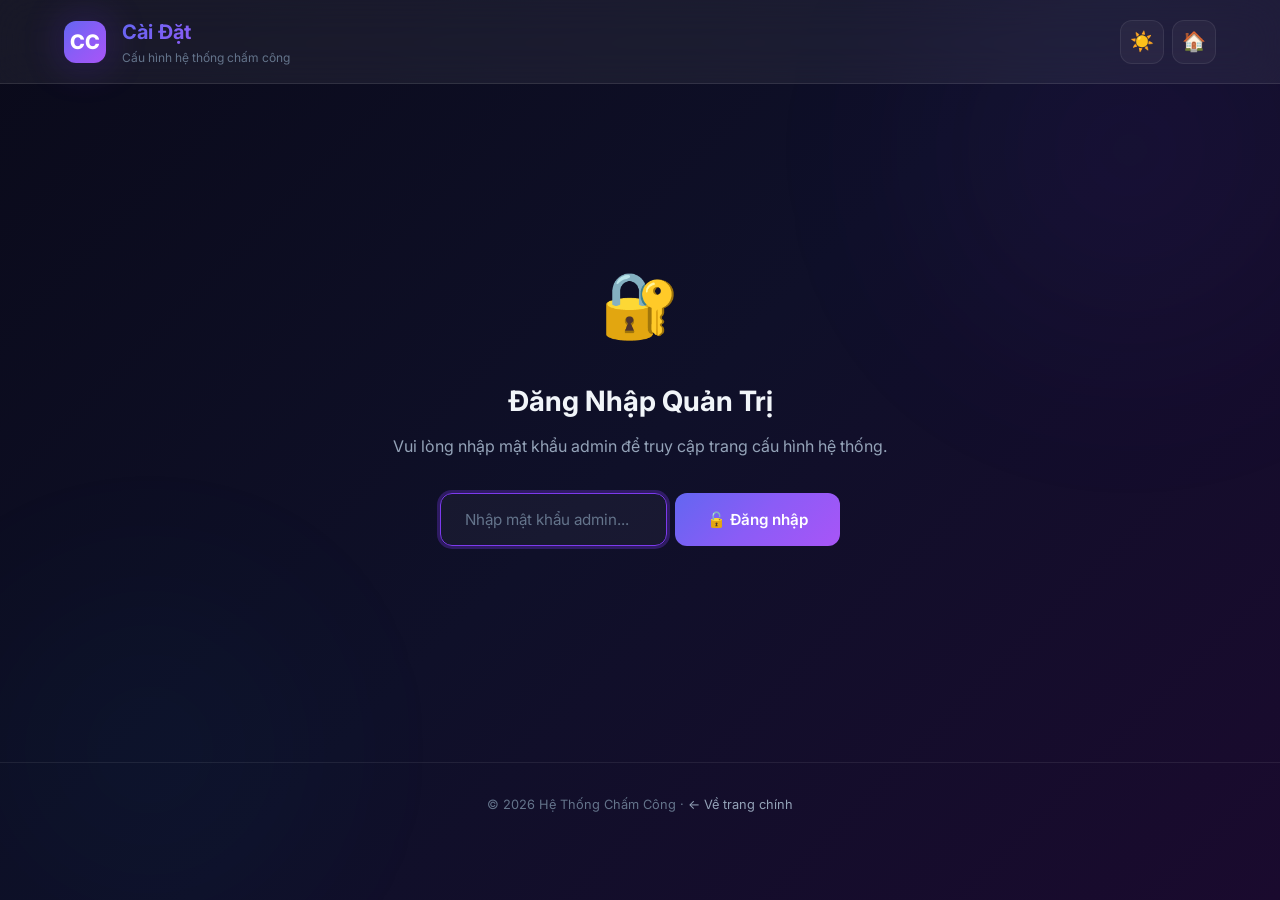
==== admin.html @ a9083f15 "chamcong1" ====
<!DOCTYPE html>
<html lang="vi" data-theme="dark">
<head>
  <meta charset="UTF-8">
  <meta name="viewport" content="width=device-width, initial-scale=1.0">
  <meta name="description" content="Trang quản trị - Cấu hình link Google Sheets chấm công">
  <title>Cài Đặt - Chấm Công</title>
  <link rel="stylesheet" href="style.css">
  <link rel="icon" href="data:image/svg+xml,<svg xmlns='http://www.w3.org/2000/svg' viewBox='0 0 100 100'><text y='.9em' font-size='90'>⚙️</text></svg>">
</head>
<body>

  <!-- Header -->
  <header class="header">
    <div class="container">
      <div class="header__brand">
        <div class="header__logo">CC</div>
        <div>
          <div class="header__title">Cài Đặt</div>
          <div class="header__subtitle">Cấu hình hệ thống chấm công</div>
        </div>
      </div>
      <div class="header__actions">
        <button class="theme-toggle" id="themeToggle" title="Đổi giao diện" aria-label="Toggle theme">🌙</button>
        <button class="theme-toggle" id="logoutBtn" title="Đăng xuất" aria-label="Logout" style="display: none;">🚪</button>
        <a href="index.html" class="theme-toggle" title="Về trang chính" aria-label="Home">🏠</a>
      </div>
    </div>
  </header>

  <!-- Toast Container -->
  <div class="toast-container" id="toastContainer"></div>

  <!-- Login Screen -->
  <div class="setup-screen" id="loginScreen">
    <div class="setup-screen__icon">🔐</div>
    <h1 class="setup-screen__title">Đăng Nhập Quản Trị</h1>
    <p class="setup-screen__desc">
      Vui lòng nhập mật khẩu admin để truy cập trang cấu hình hệ thống.
    </p>
    <div class="setup-screen__input-group" style="max-width: 400px;">
      <input 
        type="password" 
        class="input" 
        id="adminPassword" 
        placeholder="Nhập mật khẩu admin..."
        autocomplete="off"
      >
      <button class="btn btn--primary" id="loginBtn" onclick="handleLogin()">🔓 Đăng nhập</button>
    </div>
    <p id="loginError" style="color: var(--danger); margin-top: 12px; font-size: 0.85rem; display: none;"></p>
  </div>

  <!-- Admin Content (hidden until login) -->
  <div class="admin-page" id="adminContent" style="display: none;">

    <!-- Card 1: Google Sheets URL -->
    <div class="admin-card" style="animation: fadeInUp 0.4s ease-out;">
      <div class="admin-card__title">🔗 Link Google Sheets</div>
      
      <input 
        type="text" 
        class="input" 
        id="sheetUrlInput" 
        placeholder="Dán link Google Sheets tại đây..."
        spellcheck="false"
      >

      <div class="btn-group">
        <button class="btn btn--primary" onclick="saveConfig()">💾 Lưu cấu hình</button>
        <button class="btn btn--secondary" onclick="testConnection()">🔍 Kiểm tra kết nối</button>
        <button class="btn btn--secondary" onclick="clearConfig()" style="margin-left: auto;">🗑️ Xóa</button>
      </div>

      <!-- Connection Status -->
      <div id="connectionStatus" style="display: none; margin-top: 16px;"></div>

      <!-- Data Preview -->
      <div class="admin-preview" id="dataPreview" style="display: none;">
        <table class="detail-table" id="previewTable">
          <thead id="previewTableHead"></thead>
          <tbody id="previewTableBody"></tbody>
        </table>
      </div>
    </div>

    <!-- Card 2: Announcement -->
    <div class="admin-card" style="animation: fadeInUp 0.45s ease-out;">
      <div class="admin-card__title">📢 Thông Báo Cho Nhân Viên</div>
      <p style="color: var(--text-secondary); font-size: 0.85rem; margin-bottom: 12px;">
        Đăng thông báo hiển thị trên trang chủ cho nhân viên (VD: đã cập nhật dữ liệu mới).
      </p>

      <div style="display: flex; gap: 8px; margin-bottom: 8px;">
        <select class="input" id="announcementIcon" style="width: 80px; flex-shrink: 0;">
          <option value="📢">📢</option>
          <option value="✅">✅</option>
          <option value="⚠️">⚠️</option>
          <option value="📅">📅</option>
          <option value="🎉">🎉</option>
          <option value="📌">📌</option>
          <option value="🔔">🔔</option>
        </select>
        <input 
          type="text" 
          class="input" 
          id="announcementTitle" 
          placeholder="Tiêu đề (VD: Cập nhật chấm công)"
          value="Cập nhật chấm công"
        >
      </div>

      <textarea 
        class="input" 
        id="announcementMessage" 
        rows="3" 
        placeholder="Nội dung thông báo (VD: Đã cập nhật dữ liệu chấm công ngày 8/6/2026, mời các bạn vào kiểm tra)"
        style="resize: vertical; font-family: var(--font-family);"
      ></textarea>

      <!-- Quick template buttons -->
      <div style="display: flex; gap: 6px; margin-top: 8px; flex-wrap: wrap;">
        <button class="btn btn--sm btn--secondary" onclick="fillAnnouncementTemplate()">⚡ Tạo nhanh thông báo hôm nay</button>
      </div>

      <div class="btn-group" style="margin-top: 12px;">
        <button class="btn btn--primary" onclick="publishAnnouncement()">📤 Đăng thông báo</button>
        <button class="btn btn--secondary" onclick="deleteAnnouncement()" style="margin-left: auto;">🗑️ Xóa thông báo</button>
      </div>

      <!-- Current announcement preview -->
      <div id="currentAnnouncement" style="display: none; margin-top: 16px; padding: 12px; background: var(--surface); border-radius: var(--radius-md); border: 1px solid var(--surface-border);">
        <div style="font-size: 0.75rem; color: var(--text-tertiary); margin-bottom: 6px; text-transform: uppercase; letter-spacing: 0.5px;">Thông báo hiện tại:</div>
        <div id="currentAnnouncementPreview"></div>
      </div>
    </div>

    <!-- Card 3: Share Link -->
    <div class="admin-card" style="animation: fadeInUp 0.5s ease-out;">
      <div class="admin-card__title">🔗 Link Chia Sẻ</div>
      <p style="color: var(--text-secondary); font-size: 0.9rem; margin-bottom: 16px;">
        Chia sẻ link này cho nhân viên để họ có thể truy cập mà không cần cấu hình lại:
      </p>
      <div style="display: flex; gap: 8px;">
        <input type="text" class="input" id="shareLink" readonly placeholder="Lưu cấu hình trước để tạo link chia sẻ">
        <button class="btn btn--secondary" onclick="copyShareLink()">📋 Copy</button>
      </div>
    </div>

    <!-- Card 3: Instructions -->
    <div class="admin-card" style="animation: fadeInUp 0.6s ease-out;">
      <div class="admin-card__title">📖 Hướng Dẫn Cài Đặt</div>
      
      <div class="admin-instructions">
        <h3>Bước 1: Publish Google Sheets</h3>
        <ol>
          <li>Mở Google Sheets chấm công trên máy tính</li>
          <li>Vào <code>File</code> → <code>Share</code> → <code>Publish to web</code></li>
          <li>Chọn sheet chứa dữ liệu chấm công</li>
          <li>Chọn format: <code>Comma-separated values (.csv)</code></li>
          <li>Nhấn <code>Publish</code></li>
          <li>Copy link được tạo ra</li>
        </ol>
      </div>

      <div class="admin-instructions" style="margin-top: 12px;">
        <h3>Bước 2: Dán link vào ô phía trên</h3>
        <ol>
          <li>Dán link vào ô <code>Link Google Sheets</code></li>
          <li>Nhấn <code>Kiểm tra kết nối</code> để xem trước dữ liệu</li>
          <li>Nếu OK, nhấn <code>Lưu cấu hình</code></li>
        </ol>
      </div>

      <div class="admin-instructions" style="margin-top: 12px;">
        <h3>💡 Mẹo</h3>
        <ol>
          <li>Bạn cũng có thể dán link Google Sheets trực tiếp (không cần publish), hệ thống sẽ tự xử lý</li>
          <li>Nếu sheet có nhiều tab, hãy dùng link publish của tab chứa dữ liệu chấm công</li>
          <li>Dữ liệu sẽ tự động cập nhật khi Google Sheets được chỉnh sửa (sau khi publish)</li>
        </ol>
      </div>
    </div>

    <!-- Card 4: Change Password -->
    <div class="admin-card" style="animation: fadeInUp 0.65s ease-out;">
      <div class="admin-card__title">🔑 Đổi Mật Khẩu Admin</div>
      <input 
        type="password" 
        class="input" 
        id="currentPwInput" 
        placeholder="Mật khẩu hiện tại"
        autocomplete="off"
        style="margin-bottom: 8px;"
      >
      <input 
        type="password" 
        class="input" 
        id="newPwInput" 
        placeholder="Mật khẩu mới"
        autocomplete="off"
        style="margin-bottom: 8px;"
      >
      <input 
        type="password" 
        class="input" 
        id="confirmPwInput" 
        placeholder="Xác nhận mật khẩu mới"
        autocomplete="off"
        style="margin-bottom: 12px;"
      >
      <button class="btn btn--primary" onclick="changePassword()">🔑 Đổi mật khẩu</button>
    </div>

    <!-- Card 5: Data Structure -->
    <div class="admin-card" style="animation: fadeInUp 0.7s ease-out;">
      <div class="admin-card__title">📊 Cấu Trúc Dữ Liệu Hỗ Trợ</div>
      <p style="color: var(--text-secondary); font-size: 0.85rem; margin-bottom: 12px;">
        Google Sheets cần chứa các cột sau (hệ thống sẽ tự nhận diện):
      </p>
      <div class="detail-table-wrapper">
        <table class="detail-table">
          <thead>
            <tr>
              <th>Cột</th>
              <th>Mô tả</th>
              <th>Bắt buộc</th>
            </tr>
          </thead>
          <tbody>
            <tr><td>Mã CTV</td><td>Mã nhân viên để tra cứu</td><td><span class="badge badge--danger">Bắt buộc</span></td></tr>
            <tr><td>Họ và tên</td><td>Tên nhân viên</td><td><span class="badge badge--danger">Bắt buộc</span></td></tr>
            <tr><td>Ngày</td><td>Ngày chấm công (YYYY-MM-DD)</td><td><span class="badge badge--danger">Bắt buộc</span></td></tr>
            <tr><td>Giờ vào thực tế</td><td>Thời gian check-in</td><td><span class="badge badge--info">Khuyến nghị</span></td></tr>
            <tr><td>Giờ ra thực tế</td><td>Thời gian check-out</td><td><span class="badge badge--info">Khuyến nghị</span></td></tr>
            <tr><td>Tổng giờ làm việc</td><td>Số giờ làm việc thực tế</td><td><span class="badge badge--info">Khuyến nghị</span></td></tr>
            <tr><td>Ca chấm công</td><td>Ca làm việc</td><td><span class="badge badge--success">Tùy chọn</span></td></tr>
            <tr><td>Claim công</td><td>Trạng thái claim</td><td><span class="badge badge--success">Tùy chọn</span></td></tr>
            <tr><td>Bộ phận, Team, ...</td><td>Thông tin bổ sung</td><td><span class="badge badge--success">Tùy chọn</span></td></tr>
          </tbody>
        </table>
      </div>
    </div>

  </div>

  <!-- Footer -->
  <footer class="footer">
    <div class="container">
      <p>© 2026 Hệ Thống Chấm Công · <a href="index.html">← Về trang chính</a></p>
    </div>
  </footer>

  <script>
    // ============ Constants ============
    const STORAGE_KEYS = {
      SHEET_URL: 'attendance_sheet_url',
      THEME: 'attendance_theme',
      ADMIN_PW_HASH: 'attendance_admin_pw_hash',
      ANNOUNCEMENT: 'attendance_announcement',
    };

    // Default password: admin@2026
    const DEFAULT_PW_HASH = '8b3ce0c3977ee6e8d53efeb1fb5b4f82bfb85e44b706c4eded197bd78875da67';

    // ============ Init ============
    document.addEventListener('DOMContentLoaded', () => {
      initTheme();
      checkAuth();
    });

    function initTheme() {
      const savedTheme = localStorage.getItem(STORAGE_KEYS.THEME) || 'dark';
      document.documentElement.setAttribute('data-theme', savedTheme);
      updateThemeIcon(savedTheme);

      document.getElementById('themeToggle').addEventListener('click', () => {
        const current = document.documentElement.getAttribute('data-theme');
        const next = current === 'dark' ? 'light' : 'dark';
        document.documentElement.setAttribute('data-theme', next);
        localStorage.setItem(STORAGE_KEYS.THEME, next);
        updateThemeIcon(next);
      });
    }

    function updateThemeIcon(theme) {
      document.getElementById('themeToggle').textContent = theme === 'dark' ? '☀️' : '🌙';
    }

    function loadSavedConfig() {
      const savedUrl = localStorage.getItem(STORAGE_KEYS.SHEET_URL) || '';
      document.getElementById('sheetUrlInput').value = savedUrl;
      updateShareLink(savedUrl);
    }

    // ============ Auth ============
    async function hashPassword(pw) {
      const encoder = new TextEncoder();
      const data = encoder.encode(pw);
      const hashBuffer = await crypto.subtle.digest('SHA-256', data);
      const hashArray = Array.from(new Uint8Array(hashBuffer));
      return hashArray.map(b => b.toString(16).padStart(2, '0')).join('');
    }

    function getStoredHash() {
      return localStorage.getItem(STORAGE_KEYS.ADMIN_PW_HASH) || DEFAULT_PW_HASH;
    }

    function checkAuth() {
      const isLoggedIn = sessionStorage.getItem('admin_authenticated') === 'true';
      if (isLoggedIn) {
        showAdminContent();
      } else {
        showLoginScreen();
      }
    }

    function showLoginScreen() {
      document.getElementById('loginScreen').style.display = 'flex';
      document.getElementById('adminContent').style.display = 'none';
      document.getElementById('logoutBtn').style.display = 'none';
      setTimeout(() => document.getElementById('adminPassword')?.focus(), 100);
    }

    function showAdminContent() {
      document.getElementById('loginScreen').style.display = 'none';
      document.getElementById('adminContent').style.display = 'block';
      document.getElementById('logoutBtn').style.display = 'flex';
      loadSavedConfig();
      loadCurrentAnnouncement();
    }

    async function handleLogin() {
      const pw = document.getElementById('adminPassword').value;
      const errorEl = document.getElementById('loginError');

      if (!pw) {
        errorEl.textContent = 'Vui lòng nhập mật khẩu.';
        errorEl.style.display = 'block';
        return;
      }

      const inputHash = await hashPassword(pw);
      const storedHash = getStoredHash();

      if (inputHash === storedHash) {
        sessionStorage.setItem('admin_authenticated', 'true');
        errorEl.style.display = 'none';
        showAdminContent();
        showToast('Đăng nhập thành công!', 'success');
      } else {
        errorEl.textContent = 'Mật khẩu không đúng. Vui lòng thử lại.';
        errorEl.style.display = 'block';
        document.getElementById('adminPassword').value = '';
        document.getElementById('adminPassword').focus();
      }
    }

    function handleLogout() {
      sessionStorage.removeItem('admin_authenticated');
      document.getElementById('adminPassword').value = '';
      showLoginScreen();
      showToast('Đã đăng xuất', 'warning');
    }

    async function changePassword() {
      const currentPw = document.getElementById('currentPwInput').value;
      const newPw = document.getElementById('newPwInput').value;
      const confirmPw = document.getElementById('confirmPwInput').value;

      if (!currentPw || !newPw || !confirmPw) {
        showToast('Vui lòng điền đầy đủ các ô.', 'error');
        return;
      }

      const currentHash = await hashPassword(currentPw);
      if (currentHash !== getStoredHash()) {
        showToast('Mật khẩu hiện tại không đúng!', 'error');
        return;
      }

      if (newPw.length < 6) {
        showToast('Mật khẩu mới phải có ít nhất 6 ký tự.', 'error');
        return;
      }

      if (newPw !== confirmPw) {
        showToast('Mật khẩu mới và xác nhận không khớp!', 'error');
        return;
      }

      const newHash = await hashPassword(newPw);
      localStorage.setItem(STORAGE_KEYS.ADMIN_PW_HASH, newHash);

      document.getElementById('currentPwInput').value = '';
      document.getElementById('newPwInput').value = '';
      document.getElementById('confirmPwInput').value = '';

      showToast('Đổi mật khẩu thành công!', 'success');
    }

    // Logout button & Enter key for login
    document.addEventListener('DOMContentLoaded', () => {
      document.getElementById('logoutBtn')?.addEventListener('click', handleLogout);
      document.getElementById('adminPassword')?.addEventListener('keydown', (e) => {
        if (e.key === 'Enter') handleLogin();
      });
    });

    // ============ Announcement ============
    function loadCurrentAnnouncement() {
      try {
        const raw = localStorage.getItem(STORAGE_KEYS.ANNOUNCEMENT);
        const container = document.getElementById('currentAnnouncement');
        const preview = document.getElementById('currentAnnouncementPreview');

        if (!raw) {
          container.style.display = 'none';
          return;
        }

        const ann = JSON.parse(raw);
        const postedDate = new Date(ann.timestamp);
        const dateStr = `${String(postedDate.getDate()).padStart(2, '0')}/${String(postedDate.getMonth() + 1).padStart(2, '0')}/${postedDate.getFullYear()} ${String(postedDate.getHours()).padStart(2, '0')}:${String(postedDate.getMinutes()).padStart(2, '0')}`;

        container.style.display = 'block';
        preview.innerHTML = `
          <div style="display: flex; align-items: center; gap: 8px; margin-bottom: 4px;">
            <span style="font-size: 1.2rem;">${ann.icon || '\ud83d\udce2'}</span>
            <strong style="color: var(--primary-light);">${ann.title || 'Th\u00f4ng b\u00e1o'}</strong>
          </div>
          <div style="font-size: 0.85rem; color: var(--text-primary); margin-bottom: 4px;">${ann.message}</div>
          <div style="font-size: 0.75rem; color: var(--text-tertiary);">Đ\u0103ng l\u00fac: ${dateStr}</div>
        `;
      } catch {
        document.getElementById('currentAnnouncement').style.display = 'none';
      }
    }

    function fillAnnouncementTemplate() {
      const tomorrow = new Date();
      tomorrow.setDate(tomorrow.getDate());
      const dateStr = `${tomorrow.getDate()}/${tomorrow.getMonth() + 1}/${tomorrow.getFullYear()}`;

      document.getElementById('announcementIcon').value = '\u2705';
      document.getElementById('announcementTitle').value = 'C\u1eadp nh\u1eadt ch\u1ea5m c\u00f4ng';
      document.getElementById('announcementMessage').value = `\u0110\u00e3 c\u1eadp nh\u1eadt d\u1eef li\u1ec7u ch\u1ea5m c\u00f4ng ng\u00e0y ${dateStr}, m\u1eddi c\u00e1c b\u1ea1n v\u00e0o ki\u1ec3m tra.`;
      showToast('\u0110\u00e3 t\u1ea1o m\u1eabu th\u00f4ng b\u00e1o!', 'success');
    }

    function publishAnnouncement() {
      const icon = document.getElementById('announcementIcon').value;
      const title = document.getElementById('announcementTitle').value.trim();
      const message = document.getElementById('announcementMessage').value.trim();

      if (!message) {
        showToast('Vui l\u00f2ng nh\u1eadp n\u1ed9i dung th\u00f4ng b\u00e1o.', 'error');
        return;
      }

      const announcement = {
        icon: icon,
        title: title || 'Th\u00f4ng b\u00e1o',
        message: message,
        timestamp: new Date().toISOString(),
      };

      localStorage.setItem(STORAGE_KEYS.ANNOUNCEMENT, JSON.stringify(announcement));
      loadCurrentAnnouncement();
      showToast('\u0110\u00e3 \u0111\u0103ng th\u00f4ng b\u00e1o th\u00e0nh c\u00f4ng!', 'success');
    }

    function deleteAnnouncement() {
      if (!localStorage.getItem(STORAGE_KEYS.ANNOUNCEMENT)) {
        showToast('Kh\u00f4ng c\u00f3 th\u00f4ng b\u00e1o n\u00e0o \u0111\u1ec3 x\u00f3a.', 'warning');
        return;
      }

      if (!confirm('B\u1ea1n c\u00f3 ch\u1eafc mu\u1ed1n x\u00f3a th\u00f4ng b\u00e1o?')) return;

      localStorage.removeItem(STORAGE_KEYS.ANNOUNCEMENT);
      document.getElementById('announcementMessage').value = '';
      document.getElementById('currentAnnouncement').style.display = 'none';
      showToast('\u0110\u00e3 x\u00f3a th\u00f4ng b\u00e1o.', 'success');
    }

    // ============ Save Config ============
    function saveConfig() {
      const url = document.getElementById('sheetUrlInput').value.trim();
      if (!url) {
        showToast('Vui lòng nhập link Google Sheets', 'error');
        return;
      }

      localStorage.setItem(STORAGE_KEYS.SHEET_URL, url);
      updateShareLink(url);
      showToast('Đã lưu cấu hình thành công!', 'success');
    }

    // ============ Clear Config ============
    function clearConfig() {
      if (!confirm('Bạn có chắc muốn xóa cấu hình?')) return;
      localStorage.removeItem(STORAGE_KEYS.SHEET_URL);
      document.getElementById('sheetUrlInput').value = '';
      document.getElementById('shareLink').value = '';
      document.getElementById('dataPreview').style.display = 'none';
      document.getElementById('connectionStatus').style.display = 'none';
      showToast('Đã xóa cấu hình', 'warning');
    }

    // ============ Test Connection ============
    async function testConnection() {
      const url = document.getElementById('sheetUrlInput').value.trim();
      if (!url) {
        showToast('Vui lòng nhập link Google Sheets trước', 'error');
        return;
      }

      const statusEl = document.getElementById('connectionStatus');
      statusEl.style.display = 'block';
      statusEl.innerHTML = '<div style="text-align: center; padding: 16px; color: var(--text-secondary);"><div class="spinner" style="margin: 0 auto 8px;"></div>Đang kết nối...</div>';

      try {
        const csvUrl = convertToCSVUrl(url);
        const response = await fetch(csvUrl);

        if (!response.ok) {
          throw new Error(`HTTP ${response.status}`);
        }

        const csvText = await response.text();
        const data = parseCSV(csvText);

        if (data.length === 0) {
          throw new Error('Không có dữ liệu');
        }

        statusEl.innerHTML = `
          <div style="padding: 12px; background: var(--success-bg); border: 1px solid var(--success-border); border-radius: var(--radius-md); color: var(--success-light);">
            ✅ Kết nối thành công! Tìm thấy <strong>${data.length}</strong> bản ghi.
          </div>
        `;

        // Show preview
        showPreview(data);
        showToast(`Kết nối thành công! ${data.length} bản ghi`, 'success');

      } catch (error) {
        statusEl.innerHTML = `
          <div style="padding: 12px; background: var(--danger-bg); border: 1px solid var(--danger-border); border-radius: var(--radius-md); color: var(--danger-light);">
            ❌ Lỗi kết nối: ${error.message}<br>
            <small>Hãy chắc chắn Google Sheets đã được Publish to web hoặc quyền truy cập là "Anyone with the link".</small>
          </div>
        `;
        showToast('Lỗi kết nối', 'error');
      }
    }

    // ============ Preview ============
    function showPreview(data) {
      const preview = document.getElementById('dataPreview');
      const thead = document.getElementById('previewTableHead');
      const tbody = document.getElementById('previewTableBody');

      preview.style.display = 'block';

      // Show first 5 rows with key columns
      const previewCols = ['Mã CTV', 'Họ và tên', 'Ngày', 'Giờ vào thực tế', 'Giờ ra thực tế', 'Tổng giờ làm việc', 'Claim công'];
      
      thead.innerHTML = '<tr>' + previewCols.map(c => `<th>${c}</th>`).join('') + '</tr>';

      const rows = data.slice(0, 5);
      tbody.innerHTML = rows.map(row => {
        return '<tr>' + previewCols.map(col => `<td>${row[col] || '-'}</td>`).join('') + '</tr>';
      }).join('');
    }

    // ============ Share Link ============
    function updateShareLink(url) {
      if (!url) {
        document.getElementById('shareLink').value = '';
        return;
      }

      const baseUrl = window.location.href.replace('admin.html', 'index.html').split('?')[0];
      const shareUrl = `${baseUrl}?sheet=${encodeURIComponent(url)}`;
      document.getElementById('shareLink').value = shareUrl;
    }

    function copyShareLink() {
      const input = document.getElementById('shareLink');
      if (!input.value) {
        showToast('Lưu cấu hình trước để tạo link chia sẻ', 'warning');
        return;
      }

      navigator.clipboard.writeText(input.value).then(() => {
        showToast('Đã copy link chia sẻ!', 'success');
      }).catch(() => {
        input.select();
        document.execCommand('copy');
        showToast('Đã copy link chia sẻ!', 'success');
      });
    }

    // ============ CSV Helpers (reused from app.js) ============
    function convertToCSVUrl(url) {
      if (url.includes('/pub?') && url.includes('output=csv')) return url;
      if (url.includes('/export?') && url.includes('format=csv')) return url;

      let spreadsheetId = '';
      const match = url.match(/\/spreadsheets\/d\/([a-zA-Z0-9-_]+)/);
      if (match) spreadsheetId = match[1];

      if (!spreadsheetId && /^[a-zA-Z0-9-_]{20,}$/.test(url.trim())) {
        spreadsheetId = url.trim();
      }

      if (!spreadsheetId) {
        throw new Error('Không nhận diện được link Google Sheets');
      }

      const gidMatch = url.match(/[#&?]gid=(\d+)/);
      const gid = gidMatch ? gidMatch[1] : '0';

      return `https://docs.google.com/spreadsheets/d/${spreadsheetId}/export?format=csv&gid=${gid}`;
    }

    function parseCSV(csvText) {
      const lines = csvText.split('\n');
      if (lines.length < 2) return [];

      const headers = parseCSVLine(lines[0]);
      const data = [];

      for (let i = 1; i < lines.length; i++) {
        const line = lines[i].trim();
        if (!line) continue;

        const values = parseCSVLine(line);
        const row = {};

        for (let j = 0; j < headers.length; j++) {
          row[headers[j]] = (values[j] || '').trim();
        }

        if (row['Mã CTV']) {
          data.push(row);
        }
      }

      return data;
    }

    function parseCSVLine(line) {
      const result = [];
      let current = '';
      let inQuotes = false;

      for (let i = 0; i < line.length; i++) {
        const char = line[i];
        const nextChar = line[i + 1];

        if (inQuotes) {
          if (char === '"' && nextChar === '"') {
            current += '"';
            i++;
          } else if (char === '"') {
            inQuotes = false;
          } else {
            current += char;
          }
        } else {
          if (char === '"') {
            inQuotes = true;
          } else if (char === ',') {
            result.push(current);
            current = '';
          } else {
            current += char;
          }
        }
      }

      result.push(current);
      return result;
    }

    // ============ Toast ============
    function showToast(message, type = 'success') {
      const container = document.getElementById('toastContainer');
      const toast = document.createElement('div');
      toast.className = `toast toast--${type}`;
      const icons = { success: '✅', error: '❌', warning: '⚠️' };
      toast.innerHTML = `
        <span class="toast__icon">${icons[type] || '📢'}</span>
        <span class="toast__message">${message}</span>
      `;
      container.appendChild(toast);

      setTimeout(() => {
        toast.style.opacity = '0';
        toast.style.transform = 'translateX(100px)';
        toast.style.transition = 'all 0.3s ease-out';
        setTimeout(() => toast.remove(), 300);
      }, 3500);
    }
  </script>
</body>
</html>
---- style.css ----
/* ============================================
   DESIGN SYSTEM - Web App Chấm Công
   Premium Dark Glassmorphism Theme
   ============================================ */

@import url('https://fonts.googleapis.com/css2?family=Inter:wght@300;400;500;600;700;800;900&display=swap');

/* ---------- CSS Variables ---------- */
:root {
  /* Colors */
  --bg-primary: #0a0a1a;
  --bg-secondary: #0f0f2d;
  --bg-gradient: linear-gradient(135deg, #0a0a1a 0%, #0f1029 50%, #1a0a2e 100%);

  --surface: rgba(255, 255, 255, 0.04);
  --surface-hover: rgba(255, 255, 255, 0.08);
  --surface-active: rgba(255, 255, 255, 0.12);
  --surface-border: rgba(255, 255, 255, 0.08);

  --glass: rgba(255, 255, 255, 0.06);
  --glass-border: rgba(255, 255, 255, 0.1);
  --glass-blur: 20px;

  --primary: #7c3aed;
  --primary-light: #a78bfa;
  --primary-gradient: linear-gradient(135deg, #6366f1, #8b5cf6, #a855f7);
  --primary-glow: rgba(124, 58, 237, 0.3);

  --accent: #22d3ee;
  --accent-light: #67e8f9;
  --accent-glow: rgba(34, 211, 238, 0.3);

  --success: #10b981;
  --success-light: #34d399;
  --success-bg: rgba(16, 185, 129, 0.15);
  --success-border: rgba(16, 185, 129, 0.3);

  --warning: #f59e0b;
  --warning-light: #fbbf24;
  --warning-bg: rgba(245, 158, 11, 0.15);
  --warning-border: rgba(245, 158, 11, 0.3);

  --danger: #ef4444;
  --danger-light: #f87171;
  --danger-bg: rgba(239, 68, 68, 0.15);
  --danger-border: rgba(239, 68, 68, 0.3);

  --info: #3b82f6;
  --info-bg: rgba(59, 130, 246, 0.15);

  --text-primary: #f1f5f9;
  --text-secondary: #94a3b8;
  --text-tertiary: #64748b;
  --text-inverse: #0f172a;

  /* Spacing */
  --space-xs: 4px;
  --space-sm: 8px;
  --space-md: 16px;
  --space-lg: 24px;
  --space-xl: 32px;
  --space-2xl: 48px;
  --space-3xl: 64px;

  /* Border Radius */
  --radius-sm: 8px;
  --radius-md: 12px;
  --radius-lg: 16px;
  --radius-xl: 20px;
  --radius-2xl: 24px;
  --radius-full: 9999px;

  /* Shadows */
  --shadow-sm: 0 2px 8px rgba(0, 0, 0, 0.3);
  --shadow-md: 0 4px 16px rgba(0, 0, 0, 0.4);
  --shadow-lg: 0 8px 32px rgba(0, 0, 0, 0.5);
  --shadow-glow: 0 0 40px var(--primary-glow);

  /* Transitions */
  --transition-fast: 150ms cubic-bezier(0.4, 0, 0.2, 1);
  --transition-base: 250ms cubic-bezier(0.4, 0, 0.2, 1);
  --transition-slow: 400ms cubic-bezier(0.4, 0, 0.2, 1);
  --transition-spring: 500ms cubic-bezier(0.34, 1.56, 0.64, 1);

  /* Font */
  --font-family: 'Inter', -apple-system, BlinkMacSystemFont, 'Segoe UI', sans-serif;

  /* Z-index */
  --z-dropdown: 100;
  --z-modal: 200;
  --z-toast: 300;
}

/* Light mode overrides */
[data-theme="light"] {
  --bg-primary: #f0f2f5;
  --bg-secondary: #e8eaed;
  --bg-gradient: linear-gradient(135deg, #f0f2f5 0%, #e8ecf4 50%, #f0e8f5 100%);
  --surface: rgba(255, 255, 255, 0.8);
  --surface-hover: rgba(255, 255, 255, 0.95);
  --surface-active: rgba(255, 255, 255, 1);
  --surface-border: rgba(0, 0, 0, 0.08);
  --glass: rgba(255, 255, 255, 0.7);
  --glass-border: rgba(0, 0, 0, 0.1);
  --text-primary: #0f172a;
  --text-secondary: #475569;
  --text-tertiary: #94a3b8;
  --shadow-sm: 0 2px 8px rgba(0, 0, 0, 0.08);
  --shadow-md: 0 4px 16px rgba(0, 0, 0, 0.1);
  --shadow-lg: 0 8px 32px rgba(0, 0, 0, 0.12);
}

/* ---------- Reset & Base ---------- */
*,
*::before,
*::after {
  margin: 0;
  padding: 0;
  box-sizing: border-box;
}

html {
  font-size: 16px;
  scroll-behavior: smooth;
  -webkit-font-smoothing: antialiased;
  -moz-osx-font-smoothing: grayscale;
}

body {
  font-family: var(--font-family);
  background: var(--bg-gradient);
  color: var(--text-primary);
  min-height: 100vh;
  line-height: 1.6;
  overflow-x: hidden;
  position: relative;
}

/* Animated background orbs */
body::before,
body::after {
  content: '';
  position: fixed;
  border-radius: 50%;
  filter: blur(120px);
  opacity: 0.4;
  pointer-events: none;
  z-index: -1;
  animation: float 20s ease-in-out infinite;
}

body::before {
  width: 500px;
  height: 500px;
  background: radial-gradient(circle, rgba(124, 58, 237, 0.3), transparent 70%);
  top: -100px;
  right: -100px;
}

body::after {
  width: 400px;
  height: 400px;
  background: radial-gradient(circle, rgba(34, 211, 238, 0.2), transparent 70%);
  bottom: -50px;
  left: -50px;
  animation-delay: -10s;
}

@keyframes float {
  0%, 100% { transform: translate(0, 0) scale(1); }
  33% { transform: translate(30px, -30px) scale(1.1); }
  66% { transform: translate(-20px, 20px) scale(0.9); }
}

a {
  color: var(--primary-light);
  text-decoration: none;
  transition: color var(--transition-fast);
}
a:hover {
  color: var(--accent);
}

/* ---------- Layout ---------- */
.container {
  max-width: 1200px;
  margin: 0 auto;
  padding: 0 var(--space-lg);
}

/* ---------- Header / Navbar ---------- */
.header {
  position: sticky;
  top: 0;
  z-index: var(--z-dropdown);
  background: var(--glass);
  backdrop-filter: blur(var(--glass-blur));
  -webkit-backdrop-filter: blur(var(--glass-blur));
  border-bottom: 1px solid var(--glass-border);
  padding: var(--space-md) 0;
}

.header .container {
  display: flex;
  align-items: center;
  justify-content: space-between;
}

.header__brand {
  display: flex;
  align-items: center;
  gap: var(--space-md);
}

.header__logo {
  width: 42px;
  height: 42px;
  background: var(--primary-gradient);
  border-radius: var(--radius-md);
  display: flex;
  align-items: center;
  justify-content: center;
  font-size: 1.25rem;
  font-weight: 800;
  color: white;
  box-shadow: var(--shadow-glow);
}

.header__title {
  font-size: 1.25rem;
  font-weight: 700;
  background: var(--primary-gradient);
  -webkit-background-clip: text;
  -webkit-text-fill-color: transparent;
  background-clip: text;
}

.header__subtitle {
  font-size: 0.75rem;
  color: var(--text-tertiary);
  font-weight: 400;
}

.header__actions {
  display: flex;
  align-items: center;
  gap: var(--space-sm);
}

/* ---------- Theme Toggle ---------- */
.theme-toggle {
  width: 44px;
  height: 44px;
  border-radius: var(--radius-md);
  border: 1px solid var(--surface-border);
  background: var(--surface);
  color: var(--text-secondary);
  cursor: pointer;
  display: flex;
  align-items: center;
  justify-content: center;
  font-size: 1.2rem;
  transition: all var(--transition-fast);
}

.theme-toggle:hover {
  background: var(--surface-hover);
  color: var(--text-primary);
  transform: rotate(15deg);
}

/* ---------- Setup Screen ---------- */
.setup-screen {
  display: flex;
  flex-direction: column;
  align-items: center;
  justify-content: center;
  min-height: 70vh;
  text-align: center;
  padding: var(--space-2xl);
  animation: fadeInUp 0.6s ease-out;
}

.setup-screen__icon {
  font-size: 4rem;
  margin-bottom: var(--space-lg);
  animation: pulse 2s ease-in-out infinite;
}

.setup-screen__title {
  font-size: 1.75rem;
  font-weight: 700;
  margin-bottom: var(--space-sm);
}

.setup-screen__desc {
  color: var(--text-secondary);
  margin-bottom: var(--space-xl);
  max-width: 500px;
  line-height: 1.8;
}

.setup-screen__input-group {
  width: 100%;
  max-width: 600px;
  display: flex;
  gap: var(--space-sm);
}

.setup-screen__input-group input {
  flex: 1;
}

/* ---------- Announcement Banner ---------- */
.announcement {
  padding: var(--space-md) 0;
  animation: slideDown 0.5s ease-out;
}

.announcement__inner {
  display: flex;
  align-items: flex-start;
  gap: var(--space-md);
  padding: var(--space-md) var(--space-lg);
  background: linear-gradient(135deg, rgba(99, 102, 241, 0.12), rgba(139, 92, 246, 0.08));
  border: 1px solid rgba(99, 102, 241, 0.25);
  border-radius: var(--radius-lg);
  position: relative;
  overflow: hidden;
}

.announcement__inner::before {
  content: '';
  position: absolute;
  top: 0;
  left: 0;
  right: 0;
  height: 2px;
  background: var(--primary-gradient);
}

.announcement__icon {
  font-size: 1.5rem;
  flex-shrink: 0;
  animation: pulse 2s ease-in-out infinite;
  margin-top: 2px;
}

.announcement__content {
  flex: 1;
  min-width: 0;
}

.announcement__title {
  font-size: 0.9rem;
  font-weight: 700;
  color: var(--primary-light);
  margin-bottom: 2px;
}

.announcement__message {
  font-size: 0.85rem;
  color: var(--text-primary);
  line-height: 1.6;
}

.announcement__time {
  font-size: 0.75rem;
  color: var(--text-tertiary);
  margin-top: 4px;
}

.announcement__close {
  width: 28px;
  height: 28px;
  border-radius: var(--radius-sm);
  border: 1px solid transparent;
  background: transparent;
  color: var(--text-tertiary);
  cursor: pointer;
  font-size: 0.9rem;
  display: flex;
  align-items: center;
  justify-content: center;
  transition: all var(--transition-fast);
  flex-shrink: 0;
  font-family: var(--font-family);
}

.announcement__close:hover {
  background: var(--surface-hover);
  color: var(--text-primary);
  border-color: var(--surface-border);
}

@keyframes slideDown {
  from {
    opacity: 0;
    transform: translateY(-20px);
  }
  to {
    opacity: 1;
    transform: translateY(0);
  }
}

/* ---------- Search Section ---------- */
.search-section {
  padding: var(--space-3xl) 0 var(--space-xl);
  text-align: center;
}

.search-section__title {
  font-size: 2rem;
  font-weight: 800;
  margin-bottom: var(--space-xs);
  background: linear-gradient(135deg, var(--text-primary), var(--primary-light));
  -webkit-background-clip: text;
  -webkit-text-fill-color: transparent;
  background-clip: text;
}

.search-section__subtitle {
  color: var(--text-secondary);
  margin-bottom: var(--space-xl);
  font-size: 0.95rem;
}

.search-box {
  display: flex;
  max-width: 520px;
  margin: 0 auto;
  background: var(--glass);
  backdrop-filter: blur(var(--glass-blur));
  border: 1px solid var(--glass-border);
  border-radius: var(--radius-xl);
  padding: var(--space-xs);
  transition: all var(--transition-base);
  box-shadow: var(--shadow-md);
}

.search-box:focus-within {
  border-color: var(--primary);
  box-shadow: var(--shadow-glow);
}

.search-box__input {
  flex: 1;
  background: transparent;
  border: none;
  padding: var(--space-md) var(--space-lg);
  font-size: 1rem;
  font-family: var(--font-family);
  color: var(--text-primary);
  outline: none;
}

.search-box__input::placeholder {
  color: var(--text-tertiary);
}

.search-box__btn {
  padding: var(--space-md) var(--space-xl);
  background: var(--primary-gradient);
  color: white;
  border: none;
  border-radius: var(--radius-lg);
  font-size: 0.95rem;
  font-weight: 600;
  font-family: var(--font-family);
  cursor: pointer;
  transition: all var(--transition-fast);
  display: flex;
  align-items: center;
  gap: var(--space-sm);
  white-space: nowrap;
}

.search-box__btn:hover {
  transform: translateY(-1px);
  box-shadow: 0 4px 20px var(--primary-glow);
}

.search-box__btn:active {
  transform: translateY(0);
}

.search-box__btn .spinner {
  display: none;
}

.search-box__btn.loading .spinner {
  display: inline-block;
}

.search-box__btn.loading .btn-text {
  display: none;
}

/* Recent searches */
.recent-searches {
  display: flex;
  align-items: center;
  justify-content: center;
  gap: var(--space-sm);
  margin-top: var(--space-md);
  flex-wrap: wrap;
}

.recent-searches__label {
  font-size: 0.8rem;
  color: var(--text-tertiary);
}

.recent-tag {
  padding: 4px 12px;
  background: var(--surface);
  border: 1px solid var(--surface-border);
  border-radius: var(--radius-full);
  font-size: 0.8rem;
  color: var(--text-secondary);
  cursor: pointer;
  transition: all var(--transition-fast);
  font-family: var(--font-family);
}

.recent-tag:hover {
  background: var(--surface-hover);
  color: var(--primary-light);
  border-color: var(--primary);
}

/* ---------- Data Status ---------- */
.data-status {
  display: flex;
  align-items: center;
  justify-content: center;
  gap: var(--space-sm);
  margin-top: var(--space-md);
  padding: 6px 14px;
  border-radius: var(--radius-full);
  background: var(--surface);
  border: 1px solid var(--surface-border);
  width: fit-content;
  margin-left: auto;
  margin-right: auto;
}

.data-status__text {
  font-size: 0.75rem;
  color: var(--text-tertiary);
}

.data-status__refresh {
  background: none;
  border: none;
  color: var(--text-secondary);
  cursor: pointer;
  font-size: 0.75rem;
  font-family: var(--font-family);
  padding: 2px 8px;
  border-radius: var(--radius-sm);
  transition: all var(--transition-fast);
  display: flex;
  align-items: center;
  gap: 4px;
}

.data-status__refresh:hover {
  color: var(--primary-light);
  background: var(--surface-hover);
}

.data-status__refresh.spinning {
  pointer-events: none;
  animation: spin 0.8s linear infinite;
}

/* ---------- Results Section ---------- */
.results-section {
  padding-bottom: var(--space-3xl);
  animation: fadeInUp 0.5s ease-out;
}

/* ---------- Profile Card ---------- */
.profile-card {
  background: var(--glass);
  backdrop-filter: blur(var(--glass-blur));
  border: 1px solid var(--glass-border);
  border-radius: var(--radius-xl);
  padding: var(--space-xl);
  margin-bottom: var(--space-xl);
  display: flex;
  align-items: center;
  gap: var(--space-xl);
  box-shadow: var(--shadow-md);
  animation: fadeInUp 0.4s ease-out;
}

.profile-card__avatar {
  width: 72px;
  height: 72px;
  border-radius: var(--radius-lg);
  background: var(--primary-gradient);
  display: flex;
  align-items: center;
  justify-content: center;
  font-size: 1.75rem;
  font-weight: 800;
  color: white;
  flex-shrink: 0;
  box-shadow: 0 4px 20px var(--primary-glow);
}

.profile-card__info {
  flex: 1;
  min-width: 0;
}

.profile-card__name {
  font-size: 1.35rem;
  font-weight: 700;
  margin-bottom: 2px;
}

.profile-card__code {
  font-size: 0.85rem;
  color: var(--primary-light);
  font-weight: 500;
  margin-bottom: var(--space-sm);
}

.profile-card__meta {
  display: flex;
  flex-wrap: wrap;
  gap: var(--space-sm) var(--space-lg);
}

.profile-card__meta-item {
  display: flex;
  align-items: center;
  gap: 6px;
  font-size: 0.85rem;
  color: var(--text-secondary);
}

.profile-card__meta-item .icon {
  font-size: 1rem;
}

/* ---------- Month Navigator ---------- */
.month-nav {
  display: flex;
  align-items: center;
  justify-content: center;
  gap: var(--space-md);
  margin-bottom: var(--space-xl);
}

.month-nav__btn {
  width: 40px;
  height: 40px;
  border-radius: var(--radius-md);
  border: 1px solid var(--surface-border);
  background: var(--surface);
  color: var(--text-secondary);
  cursor: pointer;
  font-size: 1.1rem;
  display: flex;
  align-items: center;
  justify-content: center;
  transition: all var(--transition-fast);
  font-family: var(--font-family);
}

.month-nav__btn:hover {
  background: var(--surface-hover);
  color: var(--text-primary);
  border-color: var(--primary);
}

.month-nav__label {
  font-size: 1.2rem;
  font-weight: 700;
  min-width: 200px;
  text-align: center;
}

/* ---------- Stats Cards Grid ---------- */
.stats-grid {
  display: grid;
  grid-template-columns: repeat(4, 1fr);
  gap: var(--space-md);
  margin-bottom: var(--space-xl);
}

.stat-card {
  background: var(--glass);
  backdrop-filter: blur(var(--glass-blur));
  border: 1px solid var(--glass-border);
  border-radius: var(--radius-lg);
  padding: var(--space-lg);
  text-align: center;
  transition: all var(--transition-base);
  box-shadow: var(--shadow-sm);
  position: relative;
  overflow: hidden;
}

.stat-card::before {
  content: '';
  position: absolute;
  top: 0;
  left: 0;
  right: 0;
  height: 3px;
  border-radius: var(--radius-lg) var(--radius-lg) 0 0;
}

.stat-card--success::before { background: var(--success); }
.stat-card--warning::before { background: var(--warning); }
.stat-card--danger::before { background: var(--danger); }
.stat-card--info::before { background: var(--info); }

.stat-card:hover {
  transform: translateY(-2px);
  box-shadow: var(--shadow-md);
  border-color: rgba(255, 255, 255, 0.15);
}

.stat-card__icon {
  font-size: 1.5rem;
  margin-bottom: var(--space-sm);
}

.stat-card__value {
  font-size: 2rem;
  font-weight: 800;
  line-height: 1.2;
  margin-bottom: 2px;
}

.stat-card--success .stat-card__value { color: var(--success); }
.stat-card--warning .stat-card__value { color: var(--warning); }
.stat-card--danger .stat-card__value { color: var(--danger); }
.stat-card--info .stat-card__value { color: var(--info); }

.stat-card__label {
  font-size: 0.8rem;
  color: var(--text-tertiary);
  font-weight: 500;
  text-transform: uppercase;
  letter-spacing: 0.5px;
}

/* ---------- Content Layout ---------- */
.content-grid {
  display: grid;
  grid-template-columns: 1fr 1fr;
  gap: var(--space-xl);
  margin-bottom: var(--space-xl);
}

/* ---------- Calendar ---------- */
.calendar-card {
  background: var(--glass);
  backdrop-filter: blur(var(--glass-blur));
  border: 1px solid var(--glass-border);
  border-radius: var(--radius-xl);
  padding: var(--space-xl);
  box-shadow: var(--shadow-md);
}

.calendar-card__title {
  font-size: 1.1rem;
  font-weight: 700;
  margin-bottom: var(--space-lg);
  display: flex;
  align-items: center;
  gap: var(--space-sm);
}

.calendar {
  width: 100%;
}

.calendar__header {
  display: grid;
  grid-template-columns: repeat(7, 1fr);
  gap: 4px;
  margin-bottom: var(--space-sm);
}

.calendar__day-label {
  text-align: center;
  font-size: 0.75rem;
  font-weight: 600;
  color: var(--text-tertiary);
  text-transform: uppercase;
  letter-spacing: 0.5px;
  padding: var(--space-sm) 0;
}

.calendar__body {
  display: grid;
  grid-template-columns: repeat(7, 1fr);
  gap: 4px;
}

.calendar__cell {
  aspect-ratio: 1;
  border-radius: var(--radius-sm);
  display: flex;
  flex-direction: column;
  align-items: center;
  justify-content: center;
  font-size: 0.85rem;
  font-weight: 500;
  cursor: default;
  transition: all var(--transition-fast);
  position: relative;
  border: 1px solid transparent;
}

.calendar__cell--empty {
  opacity: 0;
}

.calendar__cell--today {
  border: 2px solid var(--primary);
  font-weight: 700;
}

.calendar__cell--weekend {
  color: var(--text-tertiary);
  background: rgba(255, 255, 255, 0.02);
}

.calendar__cell--worked {
  background: var(--success-bg);
  color: var(--success-light);
  border-color: var(--success-border);
  cursor: pointer;
}

.calendar__cell--worked:hover {
  background: rgba(16, 185, 129, 0.25);
  transform: scale(1.05);
}

.calendar__cell--claim {
  background: var(--warning-bg);
  color: var(--warning-light);
  border-color: var(--warning-border);
  cursor: pointer;
}

.calendar__cell--claim:hover {
  background: rgba(245, 158, 11, 0.25);
  transform: scale(1.05);
}

.calendar__cell--absent {
  color: var(--text-tertiary);
}

.calendar__cell--future {
  opacity: 0.4;
}

.calendar__cell-dot {
  width: 5px;
  height: 5px;
  border-radius: 50%;
  margin-top: 2px;
}

.calendar__cell--worked .calendar__cell-dot {
  background: var(--success);
}

.calendar__cell--claim .calendar__cell-dot {
  background: var(--warning);
}

/* Calendar Legend */
.calendar-legend {
  display: flex;
  justify-content: center;
  gap: var(--space-lg);
  margin-top: var(--space-lg);
  padding-top: var(--space-md);
  border-top: 1px solid var(--surface-border);
}

.calendar-legend__item {
  display: flex;
  align-items: center;
  gap: 6px;
  font-size: 0.75rem;
  color: var(--text-secondary);
}

.calendar-legend__dot {
  width: 10px;
  height: 10px;
  border-radius: 3px;
}

.calendar-legend__dot--worked {
  background: var(--success-bg);
  border: 1px solid var(--success-border);
}

.calendar-legend__dot--claim {
  background: var(--warning-bg);
  border: 1px solid var(--warning-border);
}

.calendar-legend__dot--absent {
  background: var(--surface);
  border: 1px solid var(--surface-border);
}

/* ---------- Detail Table Card ---------- */
.table-card {
  background: var(--glass);
  backdrop-filter: blur(var(--glass-blur));
  border: 1px solid var(--glass-border);
  border-radius: var(--radius-xl);
  padding: var(--space-xl);
  box-shadow: var(--shadow-md);
}

.table-card__title {
  font-size: 1.1rem;
  font-weight: 700;
  margin-bottom: var(--space-lg);
  display: flex;
  align-items: center;
  gap: var(--space-sm);
}

.detail-table-wrapper {
  overflow-x: auto;
  border-radius: var(--radius-md);
}

.detail-table {
  width: 100%;
  border-collapse: collapse;
  font-size: 0.85rem;
}

.detail-table th {
  text-align: left;
  padding: var(--space-md) var(--space-md);
  background: var(--surface);
  color: var(--text-secondary);
  font-weight: 600;
  font-size: 0.75rem;
  text-transform: uppercase;
  letter-spacing: 0.5px;
  white-space: nowrap;
  border-bottom: 1px solid var(--surface-border);
}

.detail-table th:first-child {
  border-radius: var(--radius-sm) 0 0 0;
}

.detail-table th:last-child {
  border-radius: 0 var(--radius-sm) 0 0;
}

.detail-table td {
  padding: var(--space-md) var(--space-md);
  border-bottom: 1px solid var(--surface-border);
  white-space: nowrap;
  color: var(--text-primary);
}

.detail-table tbody tr {
  transition: background var(--transition-fast);
}

.detail-table tbody tr:hover {
  background: var(--surface-hover);
}

.detail-table tbody tr:last-child td {
  border-bottom: none;
}

/* Status badges */
.badge {
  display: inline-flex;
  align-items: center;
  gap: 4px;
  padding: 3px 10px;
  border-radius: var(--radius-full);
  font-size: 0.75rem;
  font-weight: 600;
}

.badge--success {
  background: var(--success-bg);
  color: var(--success-light);
  border: 1px solid var(--success-border);
}

.badge--warning {
  background: var(--warning-bg);
  color: var(--warning-light);
  border: 1px solid var(--warning-border);
}

.badge--danger {
  background: var(--danger-bg);
  color: var(--danger-light);
  border: 1px solid var(--danger-border);
}

.badge--info {
  background: var(--info-bg);
  color: var(--info);
  border: 1px solid rgba(59, 130, 246, 0.3);
}

/* ---------- Day Detail Popup ---------- */
.day-detail {
  position: fixed;
  top: 50%;
  left: 50%;
  transform: translate(-50%, -50%) scale(0.9);
  background: var(--bg-secondary);
  backdrop-filter: blur(30px);
  border: 1px solid var(--glass-border);
  border-radius: var(--radius-xl);
  padding: var(--space-xl);
  min-width: 360px;
  max-width: 90vw;
  z-index: var(--z-modal);
  opacity: 0;
  pointer-events: none;
  transition: all var(--transition-base);
  box-shadow: var(--shadow-lg);
}

.day-detail.active {
  opacity: 1;
  pointer-events: all;
  transform: translate(-50%, -50%) scale(1);
}

.day-detail__overlay {
  position: fixed;
  inset: 0;
  background: rgba(0, 0, 0, 0.6);
  z-index: calc(var(--z-modal) - 1);
  opacity: 0;
  pointer-events: none;
  transition: opacity var(--transition-base);
}

.day-detail__overlay.active {
  opacity: 1;
  pointer-events: all;
}

.day-detail__header {
  display: flex;
  justify-content: space-between;
  align-items: center;
  margin-bottom: var(--space-lg);
}

.day-detail__title {
  font-size: 1.1rem;
  font-weight: 700;
}

.day-detail__close {
  width: 36px;
  height: 36px;
  border-radius: var(--radius-sm);
  border: 1px solid var(--surface-border);
  background: var(--surface);
  color: var(--text-secondary);
  cursor: pointer;
  font-size: 1.1rem;
  display: flex;
  align-items: center;
  justify-content: center;
  transition: all var(--transition-fast);
  font-family: var(--font-family);
}

.day-detail__close:hover {
  background: var(--danger-bg);
  color: var(--danger);
  border-color: var(--danger-border);
}

.day-detail__row {
  display: flex;
  justify-content: space-between;
  align-items: center;
  padding: var(--space-sm) 0;
  border-bottom: 1px solid var(--surface-border);
}

.day-detail__row:last-child {
  border-bottom: none;
}

.day-detail__label {
  color: var(--text-secondary);
  font-size: 0.85rem;
}

.day-detail__value {
  font-weight: 600;
  font-size: 0.9rem;
}

/* ---------- Empty / Error States ---------- */
.empty-state {
  text-align: center;
  padding: var(--space-3xl) var(--space-xl);
  animation: fadeInUp 0.5s ease-out;
}

.empty-state__icon {
  font-size: 4rem;
  margin-bottom: var(--space-lg);
  opacity: 0.5;
}

.empty-state__title {
  font-size: 1.35rem;
  font-weight: 700;
  margin-bottom: var(--space-sm);
}

.empty-state__desc {
  color: var(--text-secondary);
  max-width: 400px;
  margin: 0 auto;
  line-height: 1.8;
}

/* Error state */
.error-state {
  background: var(--danger-bg);
  border: 1px solid var(--danger-border);
  border-radius: var(--radius-lg);
  padding: var(--space-xl);
  text-align: center;
  margin: var(--space-xl) 0;
  animation: shake 0.4s ease-out;
}

.error-state__icon {
  font-size: 2.5rem;
  margin-bottom: var(--space-sm);
}

.error-state__message {
  color: var(--danger-light);
  font-weight: 500;
}

/* ---------- Form Elements ---------- */
.input {
  width: 100%;
  padding: var(--space-md) var(--space-lg);
  background: var(--surface);
  border: 1px solid var(--surface-border);
  border-radius: var(--radius-md);
  font-size: 0.95rem;
  font-family: var(--font-family);
  color: var(--text-primary);
  outline: none;
  transition: all var(--transition-fast);
}

.input:focus {
  border-color: var(--primary);
  box-shadow: 0 0 0 3px var(--primary-glow);
}

.input::placeholder {
  color: var(--text-tertiary);
}

.btn {
  padding: var(--space-md) var(--space-xl);
  border: none;
  border-radius: var(--radius-md);
  font-size: 0.95rem;
  font-weight: 600;
  font-family: var(--font-family);
  cursor: pointer;
  transition: all var(--transition-fast);
  display: inline-flex;
  align-items: center;
  gap: var(--space-sm);
}

.btn--primary {
  background: var(--primary-gradient);
  color: white;
}

.btn--primary:hover {
  transform: translateY(-1px);
  box-shadow: 0 4px 20px var(--primary-glow);
}

.btn--secondary {
  background: var(--surface);
  color: var(--text-primary);
  border: 1px solid var(--surface-border);
}

.btn--secondary:hover {
  background: var(--surface-hover);
  border-color: var(--primary);
}

.btn--sm {
  padding: var(--space-sm) var(--space-md);
  font-size: 0.85rem;
}

/* ---------- Toast Notification ---------- */
.toast-container {
  position: fixed;
  top: var(--space-xl);
  right: var(--space-xl);
  z-index: var(--z-toast);
  display: flex;
  flex-direction: column;
  gap: var(--space-sm);
}

.toast {
  background: var(--bg-secondary);
  border: 1px solid var(--glass-border);
  border-radius: var(--radius-md);
  padding: var(--space-md) var(--space-lg);
  display: flex;
  align-items: center;
  gap: var(--space-md);
  box-shadow: var(--shadow-lg);
  animation: slideInRight 0.3s ease-out;
  min-width: 300px;
  backdrop-filter: blur(20px);
}

.toast--success { border-left: 3px solid var(--success); }
.toast--error { border-left: 3px solid var(--danger); }
.toast--warning { border-left: 3px solid var(--warning); }

.toast__icon { font-size: 1.25rem; }
.toast__message { font-size: 0.9rem; flex: 1; }

/* ---------- Spinner ---------- */
.spinner {
  width: 18px;
  height: 18px;
  border: 2px solid transparent;
  border-top-color: currentColor;
  border-radius: 50%;
  animation: spin 0.6s linear infinite;
}

/* ---------- Footer ---------- */
.footer {
  text-align: center;
  padding: var(--space-xl) 0;
  margin-top: var(--space-2xl);
  border-top: 1px solid var(--surface-border);
  color: var(--text-tertiary);
  font-size: 0.8rem;
}

.footer a {
  color: var(--text-secondary);
}

.footer a:hover {
  color: var(--primary-light);
}

/* ---------- Admin Page ---------- */
.admin-page {
  max-width: 700px;
  margin: var(--space-3xl) auto;
  padding: 0 var(--space-lg);
}

.admin-card {
  background: var(--glass);
  backdrop-filter: blur(var(--glass-blur));
  border: 1px solid var(--glass-border);
  border-radius: var(--radius-xl);
  padding: var(--space-xl);
  margin-bottom: var(--space-xl);
  box-shadow: var(--shadow-md);
}

.admin-card__title {
  font-size: 1.2rem;
  font-weight: 700;
  margin-bottom: var(--space-lg);
  display: flex;
  align-items: center;
  gap: var(--space-sm);
}

.admin-card .input {
  margin-bottom: var(--space-md);
}

.admin-card .btn-group {
  display: flex;
  gap: var(--space-sm);
}

.admin-preview {
  margin-top: var(--space-lg);
  max-height: 300px;
  overflow: auto;
  border-radius: var(--radius-md);
}

.admin-instructions {
  background: var(--surface);
  border-radius: var(--radius-md);
  padding: var(--space-lg);
  margin-top: var(--space-lg);
}

.admin-instructions h3 {
  font-size: 0.95rem;
  font-weight: 600;
  margin-bottom: var(--space-md);
}

.admin-instructions ol {
  padding-left: var(--space-lg);
  color: var(--text-secondary);
  font-size: 0.85rem;
  line-height: 2;
}

.admin-instructions code {
  background: var(--surface-hover);
  padding: 2px 6px;
  border-radius: 4px;
  font-size: 0.8rem;
  color: var(--accent);
}

/* ---------- Animations ---------- */
@keyframes fadeInUp {
  from {
    opacity: 0;
    transform: translateY(20px);
  }
  to {
    opacity: 1;
    transform: translateY(0);
  }
}

@keyframes fadeIn {
  from { opacity: 0; }
  to { opacity: 1; }
}

@keyframes slideInRight {
  from {
    opacity: 0;
    transform: translateX(100px);
  }
  to {
    opacity: 1;
    transform: translateX(0);
  }
}

@keyframes spin {
  to { transform: rotate(360deg); }
}

@keyframes pulse {
  0%, 100% { transform: scale(1); }
  50% { transform: scale(1.05); }
}

@keyframes shake {
  0%, 100% { transform: translateX(0); }
  25% { transform: translateX(-8px); }
  75% { transform: translateX(8px); }
}

/* Staggered animation children */
.animate-stagger > * {
  animation: fadeInUp 0.4s ease-out both;
}
.animate-stagger > *:nth-child(1) { animation-delay: 0ms; }
.animate-stagger > *:nth-child(2) { animation-delay: 80ms; }
.animate-stagger > *:nth-child(3) { animation-delay: 160ms; }
.animate-stagger > *:nth-child(4) { animation-delay: 240ms; }

/* ---------- Scrollbar ---------- */
::-webkit-scrollbar {
  width: 6px;
  height: 6px;
}

::-webkit-scrollbar-track {
  background: transparent;
}

::-webkit-scrollbar-thumb {
  background: var(--surface-active);
  border-radius: 3px;
}

::-webkit-scrollbar-thumb:hover {
  background: var(--text-tertiary);
}

/* ---------- Responsive ---------- */
@media (max-width: 1024px) {
  .content-grid {
    grid-template-columns: 1fr;
  }

  .stats-grid {
    grid-template-columns: repeat(2, 1fr);
  }
}

@media (max-width: 640px) {
  .container {
    padding: 0 var(--space-md);
  }

  .header__subtitle {
    display: none;
  }

  .search-section__title {
    font-size: 1.5rem;
  }

  .search-box {
    flex-direction: column;
    border-radius: var(--radius-lg);
  }

  .search-box__btn {
    border-radius: var(--radius-md);
    justify-content: center;
  }

  .stats-grid {
    grid-template-columns: repeat(2, 1fr);
    gap: var(--space-sm);
  }

  .stat-card {
    padding: var(--space-md);
  }

  .stat-card__value {
    font-size: 1.5rem;
  }

  .profile-card {
    flex-direction: column;
    text-align: center;
    padding: var(--space-lg);
  }

  .profile-card__meta {
    justify-content: center;
  }

  .calendar-legend {
    flex-wrap: wrap;
    gap: var(--space-sm);
  }

  .month-nav__label {
    font-size: 1rem;
    min-width: 160px;
  }

  .day-detail {
    min-width: unset;
    width: 90vw;
  }

  .setup-screen__input-group {
    flex-direction: column;
  }

  .toast-container {
    left: var(--space-md);
    right: var(--space-md);
  }

  .toast {
    min-width: unset;
  }

  .footer {
    padding: var(--space-lg) var(--space-md);
  }
}
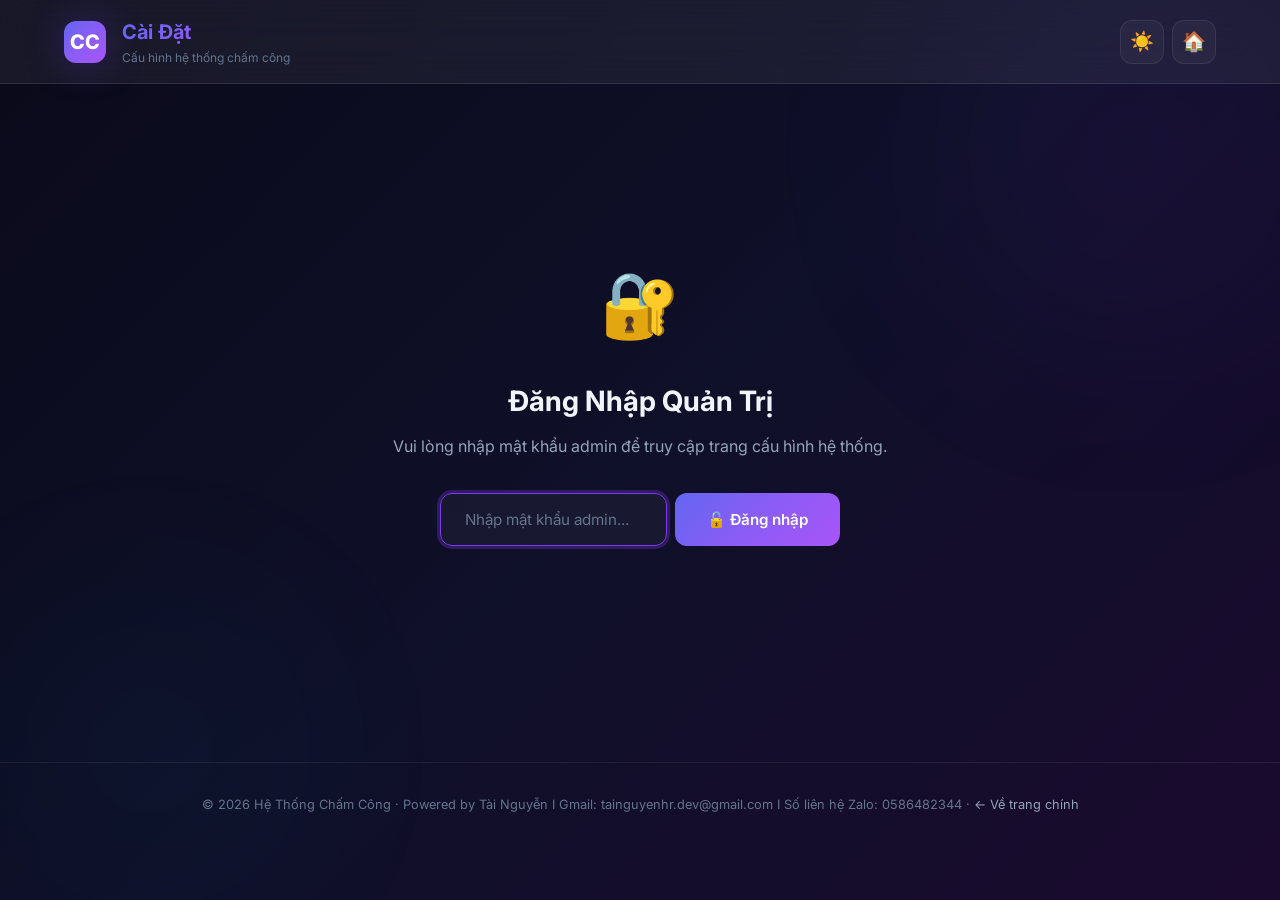
==== commit 9afbcfa8: "feat: Web App Chấm Công - tra cứu chấm công nhân viên qua Google Sheets" ====
--- a/admin.html
+++ b/admin.html
@@ -247,7 +247,7 @@
   <!-- Footer -->
   <footer class="footer">
     <div class="container">
-      <p>© 2026 Hệ Thống Chấm Công · <a href="index.html">← Về trang chính</a></p>
+      <p>© 2026 Hệ Thống Chấm Công · Powered by Tài Nguyễn I Gmail: tainguyenhr.dev@gmail.com I Số liên hệ Zalo: 0586482344 · <a href="index.html">← Về trang chính</a></p>
     </div>
   </footer>
 
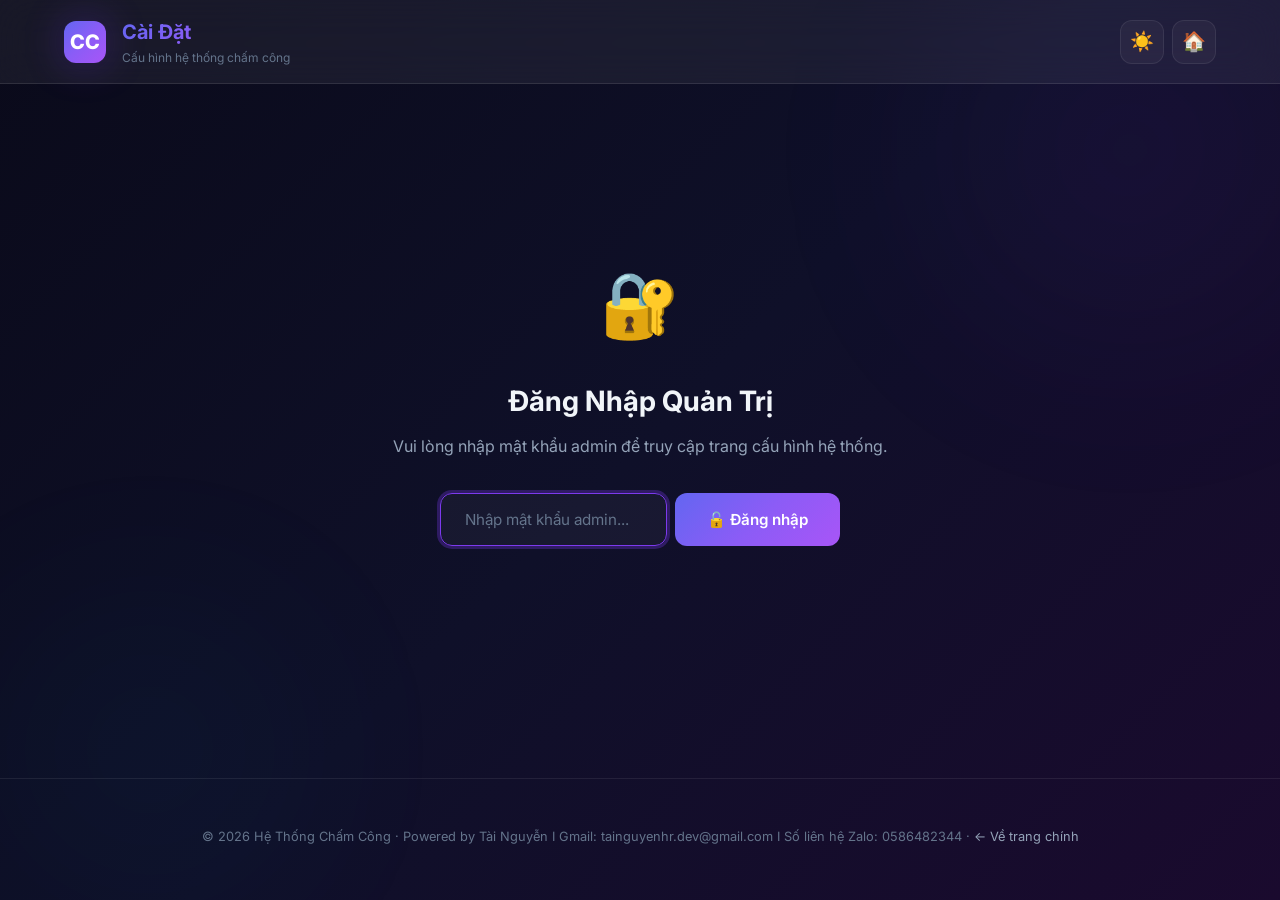
==== commit c08ef2cd: "feat: thêm tính năng đặt lại mật khẩu admin thông qua link (reset=true)" ====
--- a/admin.html
+++ b/admin.html
@@ -307,6 +307,15 @@
     }
 
     function checkAuth() {
+      // Emergency password reset
+      const urlParams = new URLSearchParams(window.location.search);
+      if (urlParams.get('reset') === 'true') {
+        localStorage.removeItem(STORAGE_KEYS.ADMIN_PW_HASH);
+        alert('Mật khẩu Admin đã được đặt lại về mặc định: admin@2026');
+        window.location.href = window.location.pathname;
+        return;
+      }
+
       const isLoggedIn = sessionStorage.getItem('admin_authenticated') === 'true';
       if (isLoggedIn) {
         showAdminContent();
--- a/style.css
+++ b/style.css
@@ -124,6 +124,8 @@
   scroll-behavior: smooth;
   -webkit-font-smoothing: antialiased;
   -moz-osx-font-smoothing: grayscale;
+  scrollbar-width: thin;
+  scrollbar-color: var(--surface-border) transparent;
 }
 
 body {
@@ -131,6 +133,7 @@
   background: var(--bg-gradient);
   color: var(--text-primary);
   min-height: 100vh;
+  min-height: 100dvh;
   line-height: 1.6;
   overflow-x: hidden;
   position: relative;
@@ -194,6 +197,7 @@
   top: 0;
   z-index: var(--z-dropdown);
   background: var(--glass);
+  -webkit-backdrop-filter: blur(var(--glass-blur));
   backdrop-filter: blur(var(--glass-blur));
   -webkit-backdrop-filter: blur(var(--glass-blur));
   border-bottom: 1px solid var(--glass-border);
@@ -224,6 +228,16 @@
   font-weight: 800;
   color: white;
   box-shadow: var(--shadow-glow);
+}
+
+.header__logo-img {
+  width: 44px;
+  height: 44px;
+  border-radius: 50%;
+  object-fit: contain;
+  background: white;
+  padding: 2px;
+  box-shadow: 0 0 10px rgba(26, 138, 122, 0.3);
 }
 
 .header__title {
@@ -431,6 +445,7 @@
   max-width: 520px;
   margin: 0 auto;
   background: var(--glass);
+  -webkit-backdrop-filter: blur(var(--glass-blur));
   backdrop-filter: blur(var(--glass-blur));
   border: 1px solid var(--glass-border);
   border-radius: var(--radius-xl);
@@ -576,6 +591,38 @@
   animation: spin 0.8s linear infinite;
 }
 
+.zalo-link {
+  display: inline-flex;
+  align-items: center;
+  gap: 8px;
+  background: rgba(0, 104, 255, 0.1);
+  color: #0068FF;
+  padding: 10px 20px;
+  border-radius: 50px;
+  text-decoration: none;
+  font-weight: 500;
+  font-size: 0.95rem;
+  transition: all 0.3s ease;
+  border: 1px solid rgba(0, 104, 255, 0.2);
+}
+
+.zalo-link:hover {
+  background: rgba(0, 104, 255, 0.15);
+  transform: translateY(-2px);
+  box-shadow: 0 4px 12px rgba(0, 104, 255, 0.15);
+}
+
+[data-theme="dark"] .zalo-link {
+  background: rgba(0, 144, 255, 0.15);
+  color: #33a8ff;
+  border: 1px solid rgba(0, 144, 255, 0.25);
+}
+
+[data-theme="dark"] .zalo-link:hover {
+  background: rgba(0, 144, 255, 0.25);
+  box-shadow: 0 4px 12px rgba(0, 144, 255, 0.2);
+}
+
 /* ---------- Results Section ---------- */
 .results-section {
   padding-bottom: var(--space-3xl);
@@ -585,6 +632,7 @@
 /* ---------- Profile Card ---------- */
 .profile-card {
   background: var(--glass);
+  -webkit-backdrop-filter: blur(var(--glass-blur));
   backdrop-filter: blur(var(--glass-blur));
   border: 1px solid var(--glass-border);
   border-radius: var(--radius-xl);
@@ -696,6 +744,7 @@
 
 .stat-card {
   background: var(--glass);
+  -webkit-backdrop-filter: blur(var(--glass-blur));
   backdrop-filter: blur(var(--glass-blur));
   border: 1px solid var(--glass-border);
   border-radius: var(--radius-lg);
@@ -764,6 +813,7 @@
 /* ---------- Calendar ---------- */
 .calendar-card {
   background: var(--glass);
+  -webkit-backdrop-filter: blur(var(--glass-blur));
   backdrop-filter: blur(var(--glass-blur));
   border: 1px solid var(--glass-border);
   border-radius: var(--radius-xl);
@@ -925,6 +975,7 @@
 /* ---------- Detail Table Card ---------- */
 .table-card {
   background: var(--glass);
+  -webkit-backdrop-filter: blur(var(--glass-blur));
   backdrop-filter: blur(var(--glass-blur));
   border: 1px solid var(--glass-border);
   border-radius: var(--radius-xl);
@@ -1034,6 +1085,7 @@
   left: 50%;
   transform: translate(-50%, -50%) scale(0.9);
   background: var(--bg-secondary);
+  -webkit-backdrop-filter: blur(30px);
   backdrop-filter: blur(30px);
   border: 1px solid var(--glass-border);
   border-radius: var(--radius-xl);
@@ -1183,6 +1235,8 @@
   color: var(--text-primary);
   outline: none;
   transition: all var(--transition-fast);
+  -webkit-appearance: none;
+  appearance: none;
 }
 
 .input:focus {
@@ -1256,6 +1310,7 @@
   box-shadow: var(--shadow-lg);
   animation: slideInRight 0.3s ease-out;
   min-width: 300px;
+  -webkit-backdrop-filter: blur(20px);
   backdrop-filter: blur(20px);
 }
 
@@ -1276,11 +1331,135 @@
   animation: spin 0.6s linear infinite;
 }
 
+/* ---------- Update Schedule ---------- */
+.update-schedule {
+  padding: var(--space-xl) 0;
+  margin-top: var(--space-xl);
+}
+
+.schedule-card {
+  background: var(--glass);
+  -webkit-backdrop-filter: blur(var(--glass-blur));
+  backdrop-filter: blur(var(--glass-blur));
+  border: 1px solid var(--glass-border);
+  border-radius: var(--radius-xl);
+  padding: var(--space-xl) var(--space-xl) var(--space-lg);
+  box-shadow: var(--shadow-sm);
+  max-width: 500px;
+  margin: 0 auto;
+  text-align: center;
+}
+
+.schedule-card__title {
+  font-size: 0.9rem;
+  font-weight: 700;
+  color: var(--text-primary);
+  margin-bottom: var(--space-lg);
+}
+
+.schedule-timeline {
+  display: flex;
+  align-items: center;
+  justify-content: center;
+  gap: 0;
+  padding: 0 var(--space-lg);
+  margin-bottom: var(--space-md);
+}
+
+.schedule-point {
+  display: flex;
+  flex-direction: column;
+  align-items: center;
+  gap: 6px;
+  position: relative;
+  z-index: 1;
+}
+
+.schedule-point__dot {
+  width: 16px;
+  height: 16px;
+  border-radius: 50%;
+  background: var(--surface-active);
+  border: 2px solid var(--surface-border);
+  transition: all var(--transition-base);
+  position: relative;
+}
+
+.schedule-point.active .schedule-point__dot {
+  background: var(--success);
+  border-color: var(--success);
+  box-shadow: 0 0 12px var(--success-bg), 0 0 24px rgba(16, 185, 129, 0.2);
+  animation: dotPulse 2s ease-in-out infinite;
+}
+
+.schedule-point.completed .schedule-point__dot {
+  background: var(--primary);
+  border-color: var(--primary);
+}
+
+.schedule-point.upcoming .schedule-point__dot {
+  background: var(--surface-active);
+  border-color: var(--surface-border);
+  opacity: 0.5;
+}
+
+@keyframes dotPulse {
+  0%, 100% { box-shadow: 0 0 12px var(--success-bg), 0 0 24px rgba(16, 185, 129, 0.2); }
+  50% { box-shadow: 0 0 18px var(--success-bg), 0 0 36px rgba(16, 185, 129, 0.3); }
+}
+
+.schedule-point__time {
+  font-size: 0.85rem;
+  font-weight: 700;
+  color: var(--text-secondary);
+  transition: color var(--transition-base);
+}
+
+.schedule-point.active .schedule-point__time {
+  color: var(--success-light);
+}
+
+.schedule-point.completed .schedule-point__time {
+  color: var(--primary-light);
+}
+
+.schedule-point__label {
+  font-size: 0.7rem;
+  color: var(--text-tertiary);
+  text-transform: uppercase;
+  letter-spacing: 0.5px;
+  font-weight: 500;
+}
+
+.schedule-point.active .schedule-point__label {
+  color: var(--success-light);
+}
+
+.schedule-line {
+  flex: 1;
+  height: 2px;
+  background: var(--surface-border);
+  margin: 0 var(--space-sm);
+  margin-bottom: 36px;
+  position: relative;
+}
+
+.schedule-line.completed {
+  background: var(--primary);
+}
+
+.schedule-card__note {
+  font-size: 0.75rem;
+  color: var(--text-tertiary);
+  padding-top: var(--space-sm);
+  border-top: 1px solid var(--surface-border);
+}
+
 /* ---------- Footer ---------- */
 .footer {
   text-align: center;
-  padding: var(--space-xl) 0;
-  margin-top: var(--space-2xl);
+  padding: var(--space-2xl) 0 var(--space-xl);
+  margin-top: var(--space-3xl);
   border-top: 1px solid var(--surface-border);
   color: var(--text-tertiary);
   font-size: 0.8rem;
@@ -1292,6 +1471,413 @@
 
 .footer a:hover {
   color: var(--primary-light);
+}
+
+/* ---------- Feedback CTA Tooltip ---------- */
+.feedback-cta {
+  position: fixed;
+  bottom: 84px;
+  left: 20px;
+  background: var(--primary-gradient);
+  color: white;
+  border-radius: var(--radius-lg);
+  padding: 12px 16px;
+  padding-right: 32px;
+  max-width: 240px;
+  z-index: 1001;
+  box-shadow: 0 4px 24px var(--primary-glow);
+  animation: ctaSlideIn 0.5s ease-out, ctaNudge 3s ease-in-out 2s infinite;
+  cursor: pointer;
+  display: none;
+}
+
+.feedback-cta.hidden {
+  display: none;
+}
+
+.feedback-cta__text {
+  font-size: 0.8rem;
+  line-height: 1.5;
+}
+
+.feedback-cta__text strong {
+  color: #fef08a;
+}
+
+.feedback-cta__close {
+  position: absolute;
+  top: 6px;
+  right: 6px;
+  width: 20px;
+  height: 20px;
+  border-radius: 50%;
+  border: none;
+  background: rgba(255, 255, 255, 0.2);
+  color: white;
+  font-size: 0.6rem;
+  cursor: pointer;
+  display: flex;
+  align-items: center;
+  justify-content: center;
+  transition: background var(--transition-fast);
+}
+
+.feedback-cta__close:hover {
+  background: rgba(255, 255, 255, 0.4);
+}
+
+.feedback-cta__arrow {
+  position: absolute;
+  bottom: -8px;
+  left: 20px;
+  width: 0;
+  height: 0;
+  border-left: 8px solid transparent;
+  border-right: 8px solid transparent;
+  border-top: 8px solid var(--primary);
+}
+
+@keyframes ctaSlideIn {
+  from {
+    opacity: 0;
+    transform: translateX(-30px) scale(0.9);
+  }
+  to {
+    opacity: 1;
+    transform: translateX(0) scale(1);
+  }
+}
+
+@keyframes ctaNudge {
+  0%, 100% { transform: translateY(0); }
+  50% { transform: translateY(-4px); }
+}
+
+/* ---------- Feedback Widget ---------- */
+.feedback-fab {
+  position: fixed;
+  bottom: 24px;
+  left: 24px;
+  width: 52px;
+  height: 52px;
+  border-radius: 50%;
+  background: var(--primary-gradient);
+  color: white;
+  display: flex;
+  align-items: center;
+  justify-content: center;
+  cursor: pointer;
+  box-shadow: 0 4px 20px var(--primary-glow);
+  z-index: 1000;
+  transition: all var(--transition-base);
+  animation: fabBounce 2s ease-in-out infinite;
+}
+
+.feedback-fab:hover {
+  transform: scale(1.1);
+  box-shadow: 0 6px 30px var(--primary-glow);
+  animation: none;
+}
+
+.feedback-fab__icon {
+  font-size: 1.4rem;
+}
+
+@keyframes fabBounce {
+  0%, 100% { transform: translateY(0); }
+  50% { transform: translateY(-4px); }
+}
+
+.feedback-overlay {
+  position: fixed;
+  inset: 0;
+  background: rgba(0, 0, 0, 0.5);
+  z-index: 1001;
+  opacity: 0;
+  pointer-events: none;
+  transition: opacity var(--transition-base);
+}
+
+.feedback-overlay.active {
+  opacity: 1;
+  pointer-events: all;
+}
+
+.feedback-panel {
+  position: fixed;
+  bottom: 24px;
+  left: 24px;
+  width: 340px;
+  max-height: 480px;
+  background: var(--bg-secondary);
+  border: 1px solid var(--glass-border);
+  border-radius: var(--radius-xl);
+  box-shadow: var(--shadow-lg);
+  z-index: 1002;
+  display: flex;
+  flex-direction: column;
+  transform: translateY(20px) scale(0.9);
+  opacity: 0;
+  pointer-events: none;
+  transition: all var(--transition-base);
+}
+
+.feedback-panel.active {
+  transform: translateY(0) scale(1);
+  opacity: 1;
+  pointer-events: all;
+}
+
+.feedback-panel__header {
+  display: flex;
+  justify-content: space-between;
+  align-items: center;
+  padding: var(--space-lg);
+  border-bottom: 1px solid var(--surface-border);
+}
+
+.feedback-panel__title {
+  font-size: 1rem;
+  font-weight: 700;
+}
+
+.feedback-panel__close {
+  width: 32px;
+  height: 32px;
+  border-radius: var(--radius-sm);
+  border: 1px solid var(--surface-border);
+  background: var(--surface);
+  color: var(--text-secondary);
+  cursor: pointer;
+  font-size: 0.9rem;
+  display: flex;
+  align-items: center;
+  justify-content: center;
+  transition: all var(--transition-fast);
+  font-family: var(--font-family);
+}
+
+.feedback-panel__close:hover {
+  background: var(--danger-bg);
+  color: var(--danger);
+  border-color: var(--danger-border);
+}
+
+.feedback-panel__body {
+  padding: var(--space-lg);
+  overflow-y: auto;
+  flex: 1;
+}
+
+.feedback-form {
+  display: flex;
+  flex-direction: column;
+  gap: var(--space-md);
+  margin-bottom: var(--space-lg);
+}
+
+.feedback-stars {
+  display: flex;
+  justify-content: center;
+  gap: 6px;
+}
+
+.feedback-star {
+  font-size: 1.8rem;
+  cursor: pointer;
+  color: var(--surface-active);
+  transition: all 0.15s ease;
+  user-select: none;
+}
+
+.feedback-star:hover,
+.feedback-star.active {
+  color: #f59e0b;
+  transform: scale(1.15);
+}
+
+.feedback-star.active {
+  text-shadow: 0 0 12px rgba(245, 158, 11, 0.4);
+}
+
+.feedback-stars__label {
+  text-align: center;
+  font-size: 0.75rem;
+  color: var(--text-tertiary);
+}
+
+.feedback-textarea {
+  resize: none;
+  min-height: 60px;
+}
+
+.feedback-submit {
+  width: 100%;
+  justify-content: center;
+}
+
+.feedback-list {
+  display: flex;
+  flex-direction: column;
+  gap: var(--space-sm);
+}
+
+.feedback-item {
+  background: var(--surface);
+  border: 1px solid var(--surface-border);
+  border-radius: var(--radius-md);
+  padding: var(--space-md);
+  animation: fadeInUp 0.3s ease-out;
+}
+
+.feedback-item__header {
+  display: flex;
+  justify-content: space-between;
+  align-items: center;
+  margin-bottom: 4px;
+}
+
+.feedback-item__stars {
+  color: #f59e0b;
+  font-size: 0.85rem;
+  letter-spacing: 1px;
+}
+
+.feedback-item__time {
+  font-size: 0.65rem;
+  color: var(--text-tertiary);
+}
+
+.feedback-item__text {
+  font-size: 0.8rem;
+  color: var(--text-secondary);
+  line-height: 1.5;
+}
+
+.feedback-divider {
+  text-align: center;
+  font-size: 0.7rem;
+  color: var(--text-tertiary);
+  padding: var(--space-sm) 0;
+  border-bottom: 1px solid var(--surface-border);
+  margin-bottom: var(--space-sm);
+}
+
+.feedback-empty {
+  text-align: center;
+  padding: var(--space-lg);
+  color: var(--text-tertiary);
+  font-size: 0.8rem;
+}
+
+/* ---------- TikTok Floating Comments ---------- */
+.floating-comments {
+  position: fixed;
+  bottom: 90px;
+  left: 20px;
+  width: 280px;
+  height: 200px;
+  pointer-events: none;
+  z-index: 999;
+  overflow: hidden;
+  display: flex;
+  flex-direction: column-reverse;
+  gap: 8px;
+}
+
+.floating-bubble {
+  background: rgba(0, 0, 0, 0.55);
+  -webkit-backdrop-filter: blur(12px);
+  backdrop-filter: blur(12px);
+  border-radius: 20px;
+  padding: 8px 14px;
+  display: inline-flex;
+  align-items: flex-start;
+  gap: 8px;
+  max-width: 100%;
+  animation: floatUp 4s ease-in-out forwards;
+  pointer-events: none;
+  border: 1px solid rgba(255, 255, 255, 0.08);
+  width: fit-content;
+}
+
+.floating-bubble__avatar {
+  width: 28px;
+  height: 28px;
+  border-radius: 50%;
+  background: var(--primary-gradient);
+  display: flex;
+  align-items: center;
+  justify-content: center;
+  font-size: 0.7rem;
+  color: white;
+  font-weight: 700;
+  flex-shrink: 0;
+  margin-top: 1px;
+}
+
+.floating-bubble__content {
+  display: flex;
+  flex-direction: column;
+  gap: 2px;
+  min-width: 0;
+}
+
+.floating-bubble__stars {
+  font-size: 0.65rem;
+  color: #f59e0b;
+  letter-spacing: 1px;
+  line-height: 1;
+}
+
+.floating-bubble__text {
+  font-size: 0.78rem;
+  color: rgba(255, 255, 255, 0.92);
+  line-height: 1.35;
+  word-break: break-word;
+  display: -webkit-box;
+  -webkit-line-clamp: 2;
+  -webkit-box-orient: vertical;
+  overflow: hidden;
+}
+
+.floating-bubble__time {
+  font-size: 0.6rem;
+  color: rgba(255, 255, 255, 0.4);
+}
+
+@keyframes floatUp {
+  0% {
+    opacity: 0;
+    transform: translateY(20px) scale(0.9);
+  }
+  10% {
+    opacity: 1;
+    transform: translateY(0) scale(1);
+  }
+  75% {
+    opacity: 1;
+    transform: translateY(-10px) scale(1);
+  }
+  100% {
+    opacity: 0;
+    transform: translateY(-30px) scale(0.95);
+  }
+}
+
+/* Light theme adjustment */
+[data-theme="light"] .floating-bubble {
+  background: rgba(255, 255, 255, 0.85);
+  border: 1px solid rgba(0, 0, 0, 0.08);
+  box-shadow: 0 2px 12px rgba(0, 0, 0, 0.1);
+}
+
+[data-theme="light"] .floating-bubble__text {
+  color: rgba(0, 0, 0, 0.8);
+}
+
+[data-theme="light"] .floating-bubble__time {
+  color: rgba(0, 0, 0, 0.4);
 }
 
 /* ---------- Admin Page ---------- */
@@ -1303,6 +1889,7 @@
 
 .admin-card {
   background: var(--glass);
+  -webkit-backdrop-filter: blur(var(--glass-blur));
   backdrop-filter: blur(var(--glass-blur));
   border: 1px solid var(--glass-border);
   border-radius: var(--radius-xl);
@@ -1436,6 +2023,8 @@
 }
 
 /* ---------- Responsive ---------- */
+
+/* Tablet */
 @media (max-width: 1024px) {
   .content-grid {
     grid-template-columns: 1fr;
@@ -1444,8 +2033,13 @@
   .stats-grid {
     grid-template-columns: repeat(2, 1fr);
   }
-}
-
+
+  .admin-page {
+    margin-top: var(--space-xl);
+  }
+}
+
+/* Mobile */
 @media (max-width: 640px) {
   .container {
     padding: 0 var(--space-md);
@@ -1455,8 +2049,33 @@
     display: none;
   }
 
+  .header__logo {
+    width: 36px;
+    height: 36px;
+    font-size: 1rem;
+  }
+
+  .header__title {
+    font-size: 1.1rem;
+  }
+
+  .theme-toggle {
+    width: 38px;
+    height: 38px;
+    font-size: 1rem;
+  }
+
+  /* Search */
+  .search-section {
+    padding: var(--space-xl) 0 var(--space-md);
+  }
+
   .search-section__title {
     font-size: 1.5rem;
+  }
+
+  .search-section__subtitle {
+    font-size: 0.85rem;
   }
 
   .search-box {
@@ -1464,11 +2083,47 @@
     border-radius: var(--radius-lg);
   }
 
+  .search-box__input {
+    padding: var(--space-md);
+  }
+
   .search-box__btn {
     border-radius: var(--radius-md);
     justify-content: center;
-  }
-
+    padding: var(--space-md);
+  }
+
+  /* Announcement */
+  .announcement__inner {
+    padding: var(--space-sm) var(--space-md);
+  }
+
+  .announcement__icon {
+    font-size: 1.2rem;
+  }
+
+  .announcement__title {
+    font-size: 0.8rem;
+  }
+
+  .announcement__message {
+    font-size: 0.8rem;
+  }
+
+  /* Data Status */
+  .data-status {
+    padding: 4px 10px;
+  }
+
+  .data-status__text {
+    font-size: 0.7rem;
+  }
+
+  .data-status__refresh {
+    font-size: 0.7rem;
+  }
+
+  /* Stats */
   .stats-grid {
     grid-template-columns: repeat(2, 1fr);
     gap: var(--space-sm);
@@ -1482,14 +2137,51 @@
     font-size: 1.5rem;
   }
 
+  .stat-card__label {
+    font-size: 0.7rem;
+  }
+
+  /* Profile */
   .profile-card {
     flex-direction: column;
     text-align: center;
     padding: var(--space-lg);
+    gap: var(--space-md);
+  }
+
+  .profile-card__avatar {
+    width: 56px;
+    height: 56px;
+    font-size: 1.35rem;
+  }
+
+  .profile-card__name {
+    font-size: 1.15rem;
   }
 
   .profile-card__meta {
     justify-content: center;
+  }
+
+  .profile-card__meta-item {
+    font-size: 0.8rem;
+  }
+
+  /* Month Nav */
+  .month-nav__label {
+    font-size: 1rem;
+    min-width: 160px;
+  }
+
+  /* Calendar */
+  .calendar-card,
+  .table-card {
+    padding: var(--space-md);
+    border-radius: var(--radius-lg);
+  }
+
+  .calendar__cell {
+    font-size: 0.75rem;
   }
 
   .calendar-legend {
@@ -1497,30 +2189,226 @@
     gap: var(--space-sm);
   }
 
-  .month-nav__label {
-    font-size: 1rem;
-    min-width: 160px;
-  }
-
+  .calendar-legend__item {
+    font-size: 0.7rem;
+  }
+
+  /* Detail Table */
+  .detail-table {
+    font-size: 0.75rem;
+  }
+
+  .detail-table th,
+  .detail-table td {
+    padding: var(--space-sm) var(--space-sm);
+  }
+
+  /* Day Detail Popup */
   .day-detail {
     min-width: unset;
-    width: 90vw;
+    width: 92vw;
+    padding: var(--space-lg);
+  }
+
+  .day-detail__title {
+    font-size: 1rem;
+  }
+
+  /* Setup Screen */
+  .setup-screen {
+    padding: var(--space-xl);
+    min-height: 60vh;
+  }
+
+  .setup-screen__icon {
+    font-size: 3rem;
+  }
+
+  .setup-screen__title {
+    font-size: 1.35rem;
+  }
+
+  .setup-screen__desc {
+    font-size: 0.9rem;
   }
 
   .setup-screen__input-group {
     flex-direction: column;
   }
 
+  /* Toast */
   .toast-container {
     left: var(--space-md);
     right: var(--space-md);
+    top: var(--space-md);
   }
 
   .toast {
     min-width: unset;
   }
 
+  .toast__message {
+    font-size: 0.8rem;
+  }
+
+  /* Schedule */
+  .schedule-card {
+    padding: var(--space-md) var(--space-md) var(--space-sm);
+  }
+
+  .schedule-card__title {
+    font-size: 0.8rem;
+    margin-bottom: var(--space-md);
+  }
+
+  .schedule-timeline {
+    padding: 0 var(--space-sm);
+  }
+
+  .schedule-point__dot {
+    width: 14px;
+    height: 14px;
+  }
+
+  .schedule-point__time {
+    font-size: 0.75rem;
+  }
+
+  .schedule-point__label {
+    font-size: 0.6rem;
+  }
+
+  .schedule-line {
+    margin-bottom: 30px;
+  }
+
+  .schedule-card__note {
+    font-size: 0.65rem;
+  }
+
+  /* Footer */
   .footer {
     padding: var(--space-lg) var(--space-md);
-  }
-}
+    font-size: 0.7rem;
+    line-height: 1.8;
+  }
+
+  /* Admin */
+  .admin-page {
+    margin-top: var(--space-xl);
+    padding: 0 var(--space-md);
+  }
+
+  .admin-card {
+    padding: var(--space-lg);
+  }
+
+  .admin-card__title {
+    font-size: 1.05rem;
+  }
+
+  .admin-card .btn-group {
+    flex-wrap: wrap;
+  }
+
+  .btn {
+    padding: var(--space-sm) var(--space-md);
+    font-size: 0.85rem;
+  }
+
+  /* Recent searches */
+  .recent-searches {
+    gap: 4px;
+  }
+
+  .recent-tag {
+    font-size: 0.75rem;
+    padding: 3px 10px;
+  }
+
+  /* Logo */
+  .header__logo-img {
+    width: 36px;
+    height: 36px;
+  }
+
+  /* Feedback */
+  .feedback-fab {
+    bottom: 16px;
+    left: 16px;
+    width: 46px;
+    height: 46px;
+  }
+
+  .feedback-fab__icon {
+    font-size: 1.2rem;
+  }
+
+  .feedback-panel {
+    bottom: 0;
+    left: 0;
+    right: 0;
+    width: 100%;
+    max-height: 70vh;
+    border-radius: var(--radius-xl) var(--radius-xl) 0 0;
+  }
+
+  .floating-comments {
+    width: 220px;
+    bottom: 75px;
+    left: 12px;
+    height: 160px;
+  }
+
+  .floating-bubble {
+    padding: 6px 10px;
+  }
+
+  .floating-bubble__avatar {
+    width: 24px;
+    height: 24px;
+    font-size: 0.6rem;
+  }
+
+  .floating-bubble__text {
+    font-size: 0.7rem;
+  }
+
+  .floating-bubble__stars {
+    font-size: 0.55rem;
+  }
+}
+
+/* Small phones */
+@media (max-width: 360px) {
+  .header__brand {
+    gap: var(--space-sm);
+  }
+
+  .header__title {
+    font-size: 1rem;
+  }
+
+  .search-section__title {
+    font-size: 1.25rem;
+  }
+
+  .stat-card__value {
+    font-size: 1.25rem;
+  }
+
+  .calendar__cell {
+    font-size: 0.65rem;
+  }
+
+  .calendar__cell-dot {
+    width: 4px;
+    height: 4px;
+  }
+
+  .profile-card__avatar {
+    width: 48px;
+    height: 48px;
+    font-size: 1.1rem;
+  }
+}
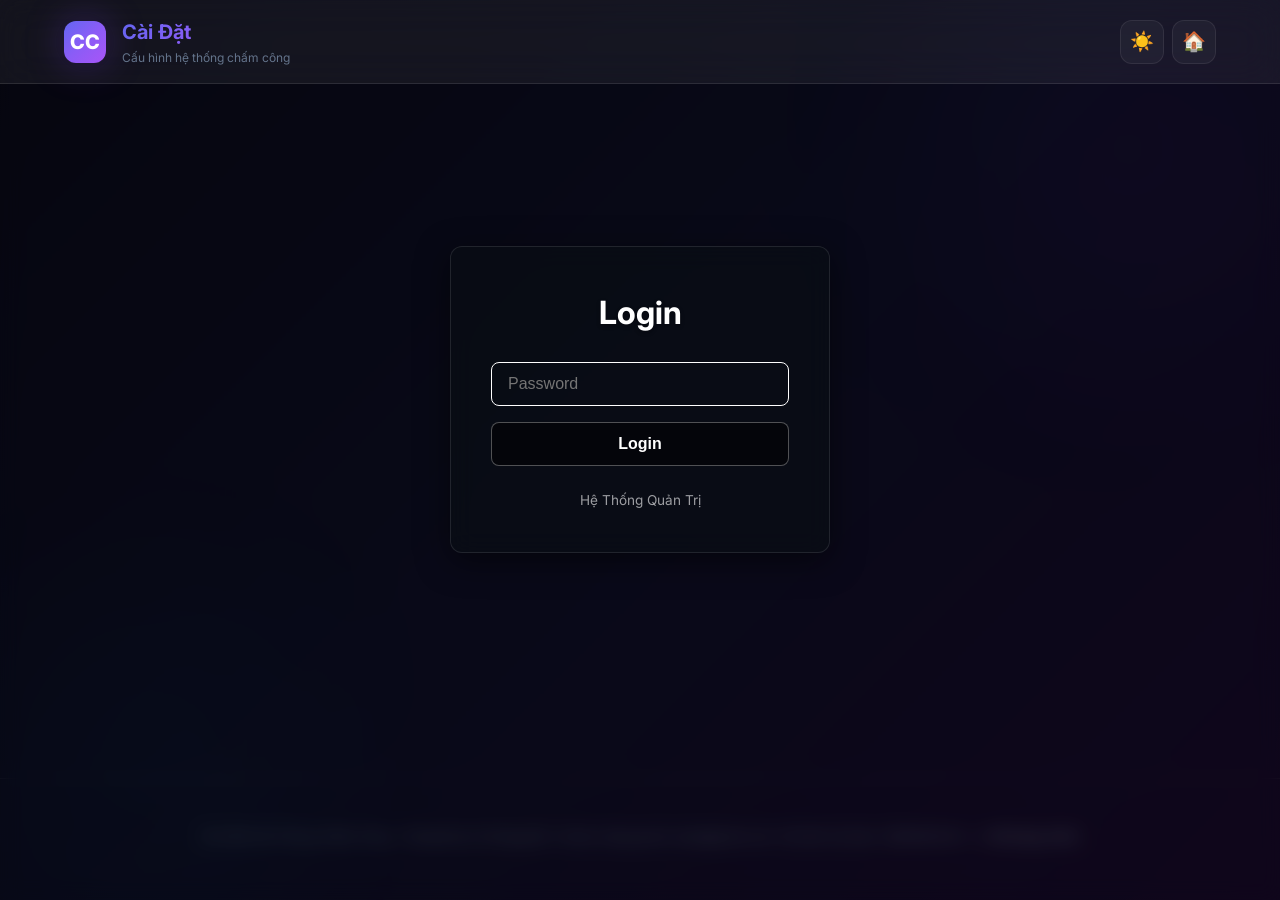
==== commit 78ff1494: "style: thiết kế lại giao diện đăng nhập quản trị theo phong cách glassmorphism giống ảnh mẫu" ====
--- a/admin.html
+++ b/admin.html
@@ -32,23 +32,33 @@
   <div class="toast-container" id="toastContainer"></div>
 
   <!-- Login Screen -->
-  <div class="setup-screen" id="loginScreen">
-    <div class="setup-screen__icon">🔐</div>
-    <h1 class="setup-screen__title">Đăng Nhập Quản Trị</h1>
-    <p class="setup-screen__desc">
-      Vui lòng nhập mật khẩu admin để truy cập trang cấu hình hệ thống.
-    </p>
-    <div class="setup-screen__input-group" style="max-width: 400px;">
-      <input 
-        type="password" 
-        class="input" 
-        id="adminPassword" 
-        placeholder="Nhập mật khẩu admin..."
-        autocomplete="off"
-      >
-      <button class="btn btn--primary" id="loginBtn" onclick="handleLogin()">🔓 Đăng nhập</button>
-    </div>
-    <p id="loginError" style="color: var(--danger); margin-top: 12px; font-size: 0.85rem; display: none;"></p>
+  <div class="setup-screen" id="loginScreen" style="background: url('https://images.unsplash.com/photo-1518531933037-91b2f5f229cc?q=80&w=2000&auto=format&fit=crop') center/cover no-repeat; padding: 0; display: flex; align-items: center; justify-content: center;">
+    <div style="background: rgba(0, 0, 0, 0.4); backdrop-filter: blur(10px); -webkit-backdrop-filter: blur(10px); width: 100%; height: 100%; position: absolute; top: 0; left: 0; z-index: 0;"></div>
+    
+    <div style="background: rgba(10, 15, 20, 0.65); backdrop-filter: blur(12px); -webkit-backdrop-filter: blur(12px); border: 1px solid rgba(255, 255, 255, 0.1); border-radius: 12px; padding: 40px; width: 100%; max-width: 380px; position: relative; z-index: 1; box-shadow: 0 8px 32px rgba(0, 0, 0, 0.5); text-align: center;">
+      <h1 style="color: white; font-size: 2rem; font-weight: 700; margin-bottom: 24px; text-shadow: 0 2px 4px rgba(0,0,0,0.3);">Login</h1>
+      
+      <div style="display: flex; flex-direction: column; gap: 16px;">
+        <input 
+          type="password" 
+          id="adminPassword" 
+          placeholder="Password"
+          autocomplete="off"
+          style="background: transparent; border: 1px solid rgba(255, 255, 255, 0.3); border-radius: 8px; padding: 12px 16px; color: white; font-size: 1rem; outline: none; transition: all 0.3s ease;"
+          onfocus="this.style.borderColor='white'"
+          onblur="this.style.borderColor='rgba(255,255,255,0.3)'"
+        >
+        <button id="loginBtn" onclick="handleLogin()" style="background: rgba(0, 0, 0, 0.5); border: 1px solid rgba(255, 255, 255, 0.3); border-radius: 8px; color: white; font-size: 1rem; font-weight: 600; padding: 12px; cursor: pointer; transition: all 0.3s ease;" onmouseover="this.style.background='rgba(255,255,255,0.1)'" onmouseout="this.style.background='rgba(0,0,0,0.5)'">
+          Login
+        </button>
+      </div>
+      
+      <p id="loginError" style="color: #ff6b6b; margin-top: 16px; font-size: 0.85rem; display: none;"></p>
+      
+      <div style="margin-top: 24px; color: rgba(255,255,255,0.6); font-size: 0.85rem;">
+        Hệ Thống Quản Trị
+      </div>
+    </div>
   </div>
 
   <!-- Admin Content (hidden until login) -->
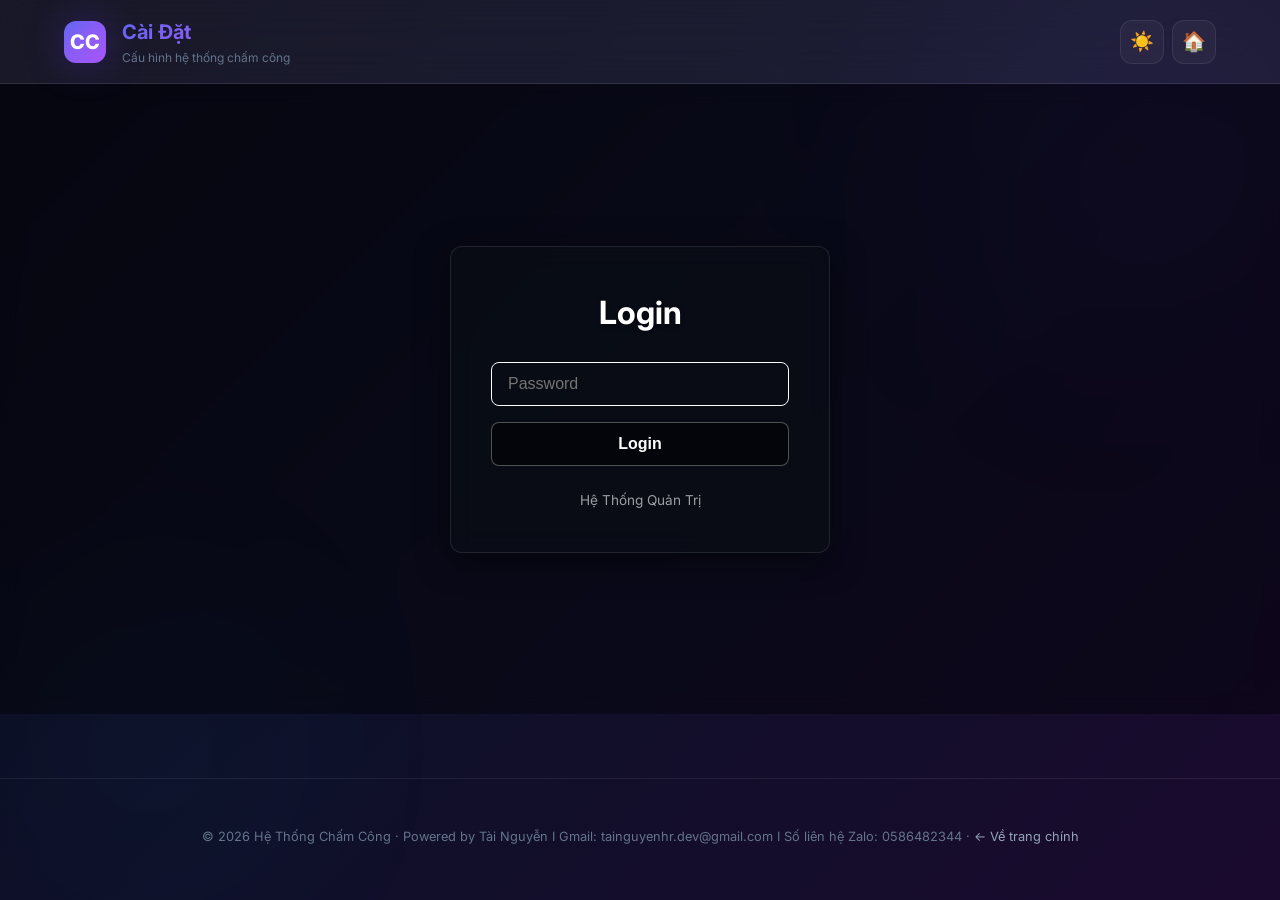
==== commit d077b70e: "refactor: gỡ bỏ phần cấu hình link Google Sheets trong admin vì link đã được gắn cứng cố định ở sour" ====
--- a/admin.html
+++ b/admin.html
@@ -64,35 +64,7 @@
   <!-- Admin Content (hidden until login) -->
   <div class="admin-page" id="adminContent" style="display: none;">
 
-    <!-- Card 1: Google Sheets URL -->
-    <div class="admin-card" style="animation: fadeInUp 0.4s ease-out;">
-      <div class="admin-card__title">🔗 Link Google Sheets</div>
-      
-      <input 
-        type="text" 
-        class="input" 
-        id="sheetUrlInput" 
-        placeholder="Dán link Google Sheets tại đây..."
-        spellcheck="false"
-      >
-
-      <div class="btn-group">
-        <button class="btn btn--primary" onclick="saveConfig()">💾 Lưu cấu hình</button>
-        <button class="btn btn--secondary" onclick="testConnection()">🔍 Kiểm tra kết nối</button>
-        <button class="btn btn--secondary" onclick="clearConfig()" style="margin-left: auto;">🗑️ Xóa</button>
-      </div>
-
-      <!-- Connection Status -->
-      <div id="connectionStatus" style="display: none; margin-top: 16px;"></div>
-
-      <!-- Data Preview -->
-      <div class="admin-preview" id="dataPreview" style="display: none;">
-        <table class="detail-table" id="previewTable">
-          <thead id="previewTableHead"></thead>
-          <tbody id="previewTableBody"></tbody>
-        </table>
-      </div>
-    </div>
+
 
     <!-- Card 2: Announcement -->
     <div class="admin-card" style="animation: fadeInUp 0.45s ease-out;">
--- a/style.css
+++ b/style.css
@@ -137,6 +137,19 @@
   line-height: 1.6;
   overflow-x: hidden;
   position: relative;
+  transition: background 0.6s cubic-bezier(0.4, 0, 0.2, 1), color 0.6s cubic-bezier(0.4, 0, 0.2, 1);
+}
+
+/* Screen Entrance Animation */
+@keyframes screenFadeIn {
+  0% {
+    opacity: 0;
+    transform: translateY(20px) scale(0.98);
+  }
+  100% {
+    opacity: 1;
+    transform: translateY(0) scale(1);
+  }
 }
 
 /* Animated background orbs */
@@ -292,7 +305,7 @@
   min-height: 70vh;
   text-align: center;
   padding: var(--space-2xl);
-  animation: fadeInUp 0.6s ease-out;
+  animation: screenFadeIn 0.6s cubic-bezier(0.16, 1, 0.3, 1) forwards;
 }
 
 .setup-screen__icon {
@@ -420,8 +433,9 @@
 
 /* ---------- Search Section ---------- */
 .search-section {
-  padding: var(--space-3xl) 0 var(--space-xl);
+  padding: var(--space-xxl) 0 var(--space-xl);
   text-align: center;
+  animation: screenFadeIn 0.6s cubic-bezier(0.16, 1, 0.3, 1) forwards;
 }
 
 .search-section__title {
@@ -449,8 +463,8 @@
   backdrop-filter: blur(var(--glass-blur));
   border: 1px solid var(--glass-border);
   border-radius: var(--radius-xl);
-  padding: var(--space-xs);
-  transition: all var(--transition-base);
+  padding: var(--space-sm);
+  transition: all var(--transition-base), background 0.6s ease, border-color 0.6s ease, box-shadow 0.6s ease;
   box-shadow: var(--shadow-md);
 }
 
